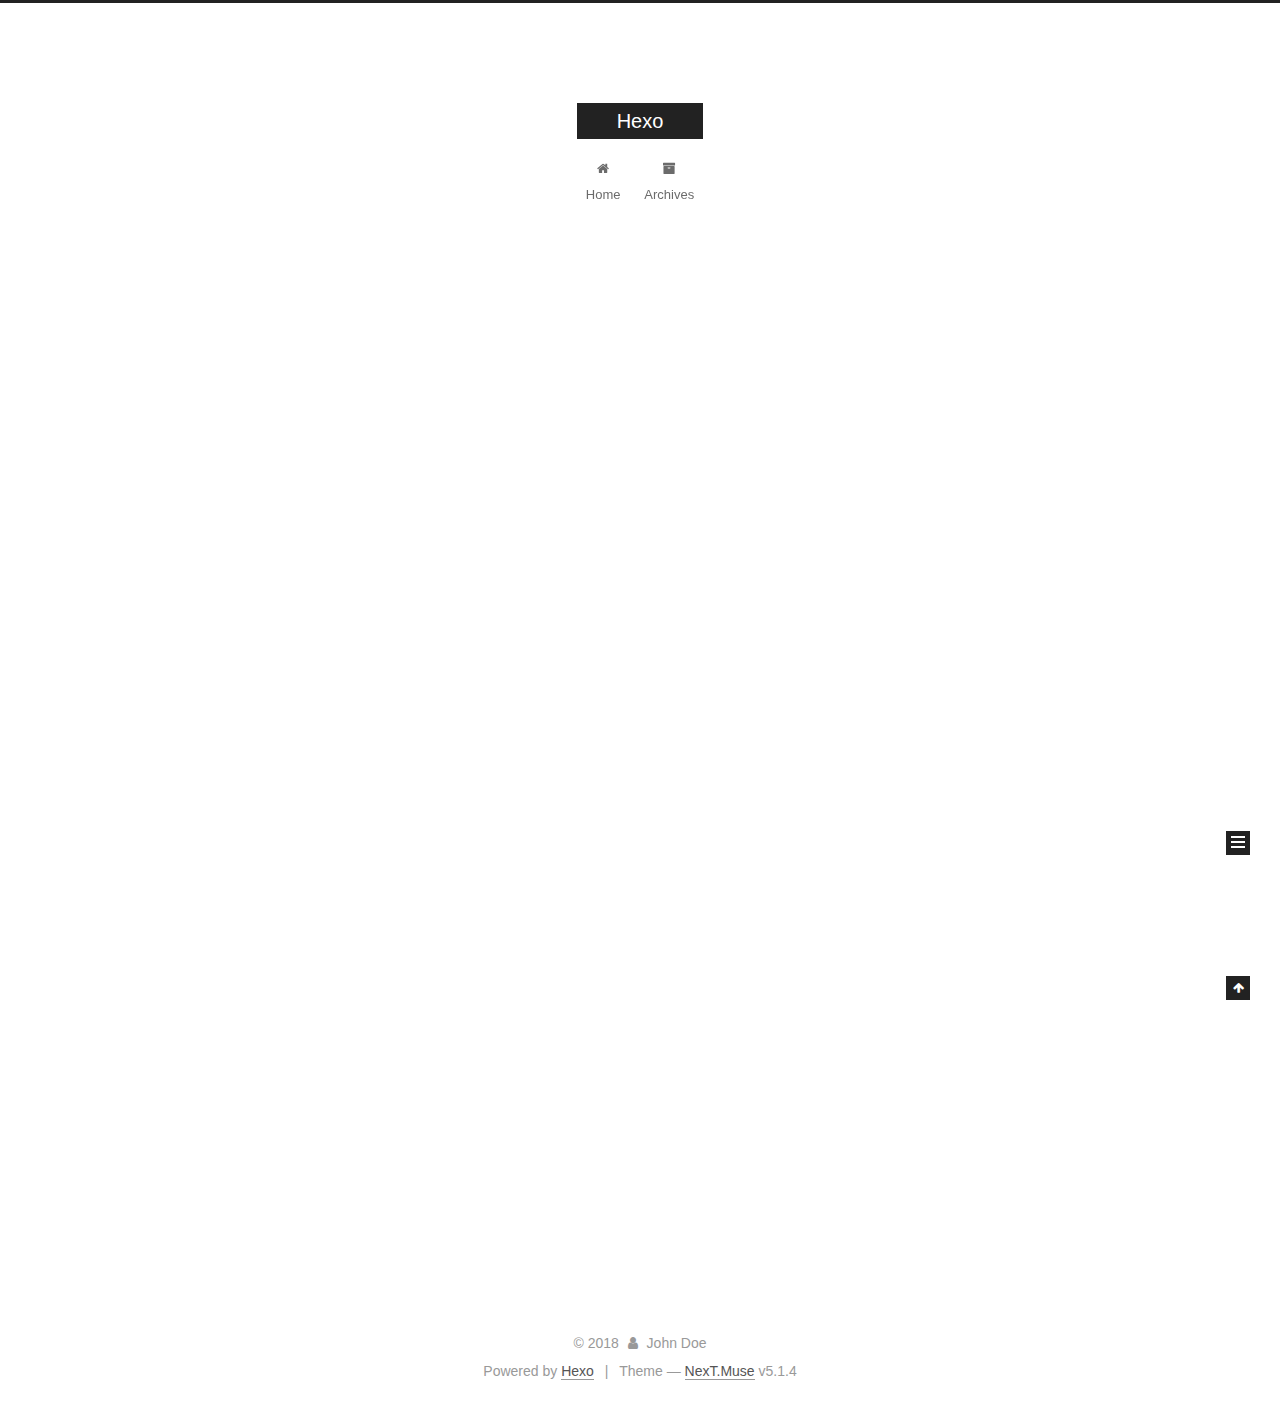
==== index.html @ 19bafc4c "Site updated: 2018-04-27 17:29:40" ====
<!DOCTYPE html>



  


<html class="theme-next muse use-motion" lang="">
<head>
  <meta charset="UTF-8"/>
<meta http-equiv="X-UA-Compatible" content="IE=edge" />
<meta name="viewport" content="width=device-width, initial-scale=1, maximum-scale=1"/>
<meta name="theme-color" content="#222">









<meta http-equiv="Cache-Control" content="no-transform" />
<meta http-equiv="Cache-Control" content="no-siteapp" />
















  
  
  <link href="/lib/fancybox/source/jquery.fancybox.css?v=2.1.5" rel="stylesheet" type="text/css" />







<link href="/lib/font-awesome/css/font-awesome.min.css?v=4.6.2" rel="stylesheet" type="text/css" />

<link href="/css/main.css?v=5.1.4" rel="stylesheet" type="text/css" />


  <link rel="apple-touch-icon" sizes="180x180" href="/images/apple-touch-icon-next.png?v=5.1.4">


  <link rel="icon" type="image/png" sizes="32x32" href="/images/favicon-32x32-next.png?v=5.1.4">


  <link rel="icon" type="image/png" sizes="16x16" href="/images/favicon-16x16-next.png?v=5.1.4">


  <link rel="mask-icon" href="/images/logo.svg?v=5.1.4" color="#222">





  <meta name="keywords" content="Hexo, NexT" />










<meta property="og:type" content="website">
<meta property="og:title" content="Hexo">
<meta property="og:url" content="http://yoursite.com/index.html">
<meta property="og:site_name" content="Hexo">
<meta property="og:locale" content="default">
<meta name="twitter:card" content="summary">
<meta name="twitter:title" content="Hexo">



<script type="text/javascript" id="hexo.configurations">
  var NexT = window.NexT || {};
  var CONFIG = {
    root: '/',
    scheme: 'Muse',
    version: '5.1.4',
    sidebar: {"position":"left","display":"post","offset":12,"b2t":false,"scrollpercent":false,"onmobile":false},
    fancybox: true,
    tabs: true,
    motion: {"enable":true,"async":false,"transition":{"post_block":"fadeIn","post_header":"slideDownIn","post_body":"slideDownIn","coll_header":"slideLeftIn","sidebar":"slideUpIn"}},
    duoshuo: {
      userId: '0',
      author: 'Author'
    },
    algolia: {
      applicationID: '',
      apiKey: '',
      indexName: '',
      hits: {"per_page":10},
      labels: {"input_placeholder":"Search for Posts","hits_empty":"We didn't find any results for the search: ${query}","hits_stats":"${hits} results found in ${time} ms"}
    }
  };
</script>



  <link rel="canonical" href="http://yoursite.com/"/>





  <title>Hexo</title>
  








</head>

<body itemscope itemtype="http://schema.org/WebPage" lang="default">

  
  
    
  

  <div class="container sidebar-position-left 
  page-home">
    <div class="headband"></div>

    <header id="header" class="header" itemscope itemtype="http://schema.org/WPHeader">
      <div class="header-inner"><div class="site-brand-wrapper">
  <div class="site-meta ">
    

    <div class="custom-logo-site-title">
      <a href="/"  class="brand" rel="start">
        <span class="logo-line-before"><i></i></span>
        <span class="site-title">Hexo</span>
        <span class="logo-line-after"><i></i></span>
      </a>
    </div>
      
        <p class="site-subtitle"></p>
      
  </div>

  <div class="site-nav-toggle">
    <button>
      <span class="btn-bar"></span>
      <span class="btn-bar"></span>
      <span class="btn-bar"></span>
    </button>
  </div>
</div>

<nav class="site-nav">
  

  
    <ul id="menu" class="menu">
      
        
        <li class="menu-item menu-item-home">
          <a href="/" rel="section">
            
              <i class="menu-item-icon fa fa-fw fa-home"></i> <br />
            
            Home
          </a>
        </li>
      
        
        <li class="menu-item menu-item-archives">
          <a href="/archives/" rel="section">
            
              <i class="menu-item-icon fa fa-fw fa-archive"></i> <br />
            
            Archives
          </a>
        </li>
      

      
    </ul>
  

  
</nav>



 </div>
    </header>

    <main id="main" class="main">
      <div class="main-inner">
        <div class="content-wrap">
          <div id="content" class="content">
            
  <section id="posts" class="posts-expand">
    
      

  

  
  
  

  <article class="post post-type-normal" itemscope itemtype="http://schema.org/Article">
  
  
  
  <div class="post-block">
    <link itemprop="mainEntityOfPage" href="http://yoursite.com/2018/04/27/hello-world/">

    <span hidden itemprop="author" itemscope itemtype="http://schema.org/Person">
      <meta itemprop="name" content="John Doe">
      <meta itemprop="description" content="">
      <meta itemprop="image" content="/images/avatar.gif">
    </span>

    <span hidden itemprop="publisher" itemscope itemtype="http://schema.org/Organization">
      <meta itemprop="name" content="Hexo">
    </span>

    
      <header class="post-header">

        
        
          <h1 class="post-title" itemprop="name headline">
                
                <a class="post-title-link" href="/2018/04/27/hello-world/" itemprop="url">Hello World</a></h1>
        

        <div class="post-meta">
          <span class="post-time">
            
              <span class="post-meta-item-icon">
                <i class="fa fa-calendar-o"></i>
              </span>
              
                <span class="post-meta-item-text">Posted on</span>
              
              <time title="Post created" itemprop="dateCreated datePublished" datetime="2018-04-27T14:57:28+08:00">
                2018-04-27
              </time>
            

            

            
          </span>

          

          
            
          

          
          

          

          

          

        </div>
      </header>
    

    
    
    
    <div class="post-body" itemprop="articleBody">

      
      

      
        
          
            <p>Welcome to <a href="https://hexo.io/" target="_blank" rel="noopener">Hexo</a>! This is your very first post. Check <a href="https://hexo.io/docs/" target="_blank" rel="noopener">documentation</a> for more info. If you get any problems when using Hexo, you can find the answer in <a href="https://hexo.io/docs/troubleshooting.html" target="_blank" rel="noopener">troubleshooting</a> or you can ask me on <a href="https://github.com/hexojs/hexo/issues" target="_blank" rel="noopener">GitHub</a>.</p>
<h2 id="Quick-Start"><a href="#Quick-Start" class="headerlink" title="Quick Start"></a>Quick Start</h2><h3 id="Create-a-new-post"><a href="#Create-a-new-post" class="headerlink" title="Create a new post"></a>Create a new post</h3><figure class="highlight bash"><table><tr><td class="gutter"><pre><span class="line">1</span><br></pre></td><td class="code"><pre><span class="line">$ hexo new <span class="string">"My New Post"</span></span><br></pre></td></tr></table></figure>
<p>More info: <a href="https://hexo.io/docs/writing.html" target="_blank" rel="noopener">Writing</a></p>
<h3 id="Run-server"><a href="#Run-server" class="headerlink" title="Run server"></a>Run server</h3><figure class="highlight bash"><table><tr><td class="gutter"><pre><span class="line">1</span><br></pre></td><td class="code"><pre><span class="line">$ hexo server</span><br></pre></td></tr></table></figure>
<p>More info: <a href="https://hexo.io/docs/server.html" target="_blank" rel="noopener">Server</a></p>
<h3 id="Generate-static-files"><a href="#Generate-static-files" class="headerlink" title="Generate static files"></a>Generate static files</h3><figure class="highlight bash"><table><tr><td class="gutter"><pre><span class="line">1</span><br></pre></td><td class="code"><pre><span class="line">$ hexo generate</span><br></pre></td></tr></table></figure>
<p>More info: <a href="https://hexo.io/docs/generating.html" target="_blank" rel="noopener">Generating</a></p>
<h3 id="Deploy-to-remote-sites"><a href="#Deploy-to-remote-sites" class="headerlink" title="Deploy to remote sites"></a>Deploy to remote sites</h3><figure class="highlight bash"><table><tr><td class="gutter"><pre><span class="line">1</span><br></pre></td><td class="code"><pre><span class="line">$ hexo deploy</span><br></pre></td></tr></table></figure>
<p>More info: <a href="https://hexo.io/docs/deployment.html" target="_blank" rel="noopener">Deployment</a></p>

          
        
      
    </div>
    
    
    

    

    

    

    <footer class="post-footer">
      

      

      

      
      
        <div class="post-eof"></div>
      
    </footer>
  </div>
  
  
  
  </article>


    
  </section>

  


          </div>
          


          

        </div>
        
          
  
  <div class="sidebar-toggle">
    <div class="sidebar-toggle-line-wrap">
      <span class="sidebar-toggle-line sidebar-toggle-line-first"></span>
      <span class="sidebar-toggle-line sidebar-toggle-line-middle"></span>
      <span class="sidebar-toggle-line sidebar-toggle-line-last"></span>
    </div>
  </div>

  <aside id="sidebar" class="sidebar">
    
    <div class="sidebar-inner">

      

      

      <section class="site-overview-wrap sidebar-panel sidebar-panel-active">
        <div class="site-overview">
          <div class="site-author motion-element" itemprop="author" itemscope itemtype="http://schema.org/Person">
            
              <p class="site-author-name" itemprop="name">John Doe</p>
              <p class="site-description motion-element" itemprop="description"></p>
          </div>

          <nav class="site-state motion-element">

            
              <div class="site-state-item site-state-posts">
              
                <a href="/archives/">
              
                  <span class="site-state-item-count">1</span>
                  <span class="site-state-item-name">posts</span>
                </a>
              </div>
            

            

            

          </nav>

          

          

          
          

          
          

          

        </div>
      </section>

      

      

    </div>
  </aside>


        
      </div>
    </main>

    <footer id="footer" class="footer">
      <div class="footer-inner">
        <div class="copyright">&copy; <span itemprop="copyrightYear">2018</span>
  <span class="with-love">
    <i class="fa fa-user"></i>
  </span>
  <span class="author" itemprop="copyrightHolder">John Doe</span>

  
</div>


  <div class="powered-by">Powered by <a class="theme-link" target="_blank" href="https://hexo.io">Hexo</a></div>



  <span class="post-meta-divider">|</span>



  <div class="theme-info">Theme &mdash; <a class="theme-link" target="_blank" href="https://github.com/iissnan/hexo-theme-next">NexT.Muse</a> v5.1.4</div>




        







        
      </div>
    </footer>

    
      <div class="back-to-top">
        <i class="fa fa-arrow-up"></i>
        
      </div>
    

    

  </div>

  

<script type="text/javascript">
  if (Object.prototype.toString.call(window.Promise) !== '[object Function]') {
    window.Promise = null;
  }
</script>









  












  
  
    <script type="text/javascript" src="/lib/jquery/index.js?v=2.1.3"></script>
  

  
  
    <script type="text/javascript" src="/lib/fastclick/lib/fastclick.min.js?v=1.0.6"></script>
  

  
  
    <script type="text/javascript" src="/lib/jquery_lazyload/jquery.lazyload.js?v=1.9.7"></script>
  

  
  
    <script type="text/javascript" src="/lib/velocity/velocity.min.js?v=1.2.1"></script>
  

  
  
    <script type="text/javascript" src="/lib/velocity/velocity.ui.min.js?v=1.2.1"></script>
  

  
  
    <script type="text/javascript" src="/lib/fancybox/source/jquery.fancybox.pack.js?v=2.1.5"></script>
  


  


  <script type="text/javascript" src="/js/src/utils.js?v=5.1.4"></script>

  <script type="text/javascript" src="/js/src/motion.js?v=5.1.4"></script>



  
  

  

  


  <script type="text/javascript" src="/js/src/bootstrap.js?v=5.1.4"></script>



  


  




	





  





  












  





  

  

  

  
  

  

  

  

</body>
</html>
---- css/main.css ----
/* normalize.css v3.0.2 | MIT License | git.io/normalize */
html {
  font-family: sans-serif; /* 1 */
  -ms-text-size-adjust: 100%; /* 2 */
  -webkit-text-size-adjust: 100%; /* 2 */
}
body {
  margin: 0;
}
article,
aside,
details,
figcaption,
figure,
footer,
header,
hgroup,
main,
menu,
nav,
section,
summary {
  display: block;
}
audio,
canvas,
progress,
video {
  display: inline-block; /* 1 */
  vertical-align: baseline; /* 2 */
}
audio:not([controls]) {
  display: none;
  height: 0;
}
[hidden],
template {
  display: none;
}
a {
  background-color: transparent;
}
a:active,
a:hover {
  outline: 0;
}
abbr[title] {
  border-bottom: 1px dotted;
}
b,
strong {
  font-weight: bold;
}
dfn {
  font-style: italic;
}
h1 {
  font-size: 2em;
  margin: 0.67em 0;
}
mark {
  background: #ff0;
  color: #000;
}
small {
  font-size: 80%;
}
sub,
sup {
  font-size: 75%;
  line-height: 0;
  position: relative;
  vertical-align: baseline;
}
sup {
  top: -0.5em;
}
sub {
  bottom: -0.25em;
}
img {
  border: 0;
}
svg:not(:root) {
  overflow: hidden;
}
figure {
  margin: 1em 40px;
}
hr {
  -moz-box-sizing: content-box;
  box-sizing: content-box;
  height: 0;
}
pre {
  overflow: auto;
}
code,
kbd,
pre,
samp {
  font-family: monospace, monospace;
  font-size: 1em;
}
button,
input,
optgroup,
select,
textarea {
  color: inherit; /* 1 */
  font: inherit; /* 2 */
  margin: 0; /* 3 */
}
button {
  overflow: visible;
}
button,
select {
  text-transform: none;
}
button,
html input[type="button"],
input[type="reset"],
input[type="submit"] {
  -webkit-appearance: button; /* 2 */
  cursor: pointer; /* 3 */
}
button[disabled],
html input[disabled] {
  cursor: default;
}
button::-moz-focus-inner,
input::-moz-focus-inner {
  border: 0;
  padding: 0;
}
input {
  line-height: normal;
}
input[type="checkbox"],
input[type="radio"] {
  box-sizing: border-box; /* 1 */
  padding: 0; /* 2 */
}
input[type="number"]::-webkit-inner-spin-button,
input[type="number"]::-webkit-outer-spin-button {
  height: auto;
}
input[type="search"] {
  -webkit-appearance: textfield; /* 1 */
  -moz-box-sizing: content-box;
  -webkit-box-sizing: content-box; /* 2 */
  box-sizing: content-box;
}
input[type="search"]::-webkit-search-cancel-button,
input[type="search"]::-webkit-search-decoration {
  -webkit-appearance: none;
}
fieldset {
  border: 1px solid #c0c0c0;
  margin: 0 2px;
  padding: 0.35em 0.625em 0.75em;
}
legend {
  border: 0; /* 1 */
  padding: 0; /* 2 */
}
textarea {
  overflow: auto;
}
optgroup {
  font-weight: bold;
}
table {
  border-collapse: collapse;
  border-spacing: 0;
}
td,
th {
  padding: 0;
}
::selection {
  background: #262a30;
  color: #fff;
}
body {
  position: relative;
  font-family: 'Lato', "PingFang SC", "Microsoft YaHei", sans-serif;
  font-size: 14px;
  line-height: 2;
  color: #555;
  background: #fff;
}
@media (max-width: 767px) {
  body {
    padding-right: 0 !important;
  }
}
@media (min-width: 768px) and (max-width: 991px) {
  body {
    padding-right: 0 !important;
  }
}
@media (min-width: 1600px) {
  body {
    font-size: 16px;
  }
}
h1,
h2,
h3,
h4,
h5,
h6 {
  margin: 0;
  padding: 0;
  font-weight: bold;
  line-height: 1.5;
  font-family: 'Lato', "PingFang SC", "Microsoft YaHei", sans-serif;
}
h2,
h3,
h4,
h5,
h6 {
  margin: 20px 0 15px;
}
h1 {
  font-size: 22px;
}
@media (max-width: 767px) {
  h1 {
    font-size: 18px;
  }
}
h2 {
  font-size: 20px;
}
@media (max-width: 767px) {
  h2 {
    font-size: 16px;
  }
}
h3 {
  font-size: 18px;
}
@media (max-width: 767px) {
  h3 {
    font-size: 14px;
  }
}
h4 {
  font-size: 16px;
}
@media (max-width: 767px) {
  h4 {
    font-size: 12px;
  }
}
h5 {
  font-size: 14px;
}
@media (max-width: 767px) {
  h5 {
    font-size: 10px;
  }
}
h6 {
  font-size: 12px;
}
@media (max-width: 767px) {
  h6 {
    font-size: 8px;
  }
}
p {
  margin: 0 0 20px 0;
}
a {
  color: #555;
  text-decoration: none;
  outline: none;
  border-bottom: 1px solid #999;
  word-wrap: break-word;
}
a:hover {
  color: #222;
  border-bottom-color: #222;
}
blockquote {
  margin: 0;
  padding: 0;
}
img {
  display: block;
  margin: auto;
  max-width: 100%;
  height: auto;
}
hr {
  margin: 40px 0;
  height: 3px;
  border: none;
  background-color: #ddd;
  background-image: repeating-linear-gradient(-45deg, #fff, #fff 4px, transparent 4px, transparent 8px);
}
blockquote {
  padding: 0 15px;
  color: #666;
  border-left: 4px solid #ddd;
}
blockquote cite::before {
  content: "-";
  padding: 0 5px;
}
dt {
  font-weight: 700;
}
dd {
  margin: 0;
  padding: 0;
}
kbd {
  border: 1px solid #ccc;
  border-radius: 0.2em;
  box-shadow: 0.1em 0.1em 0.2em rgba(0,0,0,0.1);
  background-color: #f9f9f9;
  font-family: inherit;
  background-image: -webkit-linear-gradient(top, #eee, #fff, #eee);
  padding: 0.1em 0.3em;
  white-space: nowrap;
}
.text-left {
  text-align: left;
}
.text-center {
  text-align: center;
}
.text-right {
  text-align: right;
}
.text-justify {
  text-align: justify;
}
.text-nowrap {
  white-space: nowrap;
}
.text-lowercase {
  text-transform: lowercase;
}
.text-uppercase {
  text-transform: uppercase;
}
.text-capitalize {
  text-transform: capitalize;
}
.center-block {
  display: block;
  margin-left: auto;
  margin-right: auto;
}
.clearfix:before,
.clearfix:after {
  content: " ";
  display: table;
}
.clearfix:after {
  clear: both;
}
.pullquote {
  width: 45%;
}
.pullquote.left {
  float: left;
  margin-left: 5px;
  margin-right: 10px;
}
.pullquote.right {
  float: right;
  margin-left: 10px;
  margin-right: 5px;
}
.affix.affix.affix {
  position: fixed;
}
.translation {
  margin-top: -20px;
  font-size: 14px;
  color: #999;
}
.scrollbar-measure {
  width: 100px;
  height: 100px;
  overflow: scroll;
  position: absolute;
  top: -9999px;
}
.use-motion .motion-element {
  opacity: 0;
}
table {
  margin: 20px 0;
  width: 100%;
  border-collapse: collapse;
  border-spacing: 0;
  border: 1px solid #ddd;
  font-size: 14px;
  table-layout: fixed;
  word-wrap: break-all;
}
table>tbody>tr:nth-of-type(odd) {
  background-color: #f9f9f9;
}
table>tbody>tr:hover {
  background-color: #f5f5f5;
}
caption,
th,
td {
  padding: 8px;
  text-align: left;
  vertical-align: middle;
  font-weight: normal;
}
th,
td {
  border-bottom: 3px solid #ddd;
  border-right: 1px solid #eee;
}
th {
  padding-bottom: 10px;
  font-weight: 700;
}
td {
  border-bottom-width: 1px;
}
html,
body {
  height: 100%;
}
.container {
  position: relative;
  min-height: 100%;
}
.header-inner {
  margin: 0 auto;
  padding: 100px 0 70px;
  width: 700px;
}
@media (min-width: 1600px) {
  .container .header-inner {
    width: 900px;
  }
}
.main {
  padding-bottom: 150px;
}
.main-inner {
  margin: 0 auto;
  width: 700px;
}
@media (min-width: 1600px) {
  .container .main-inner {
    width: 900px;
  }
}
.footer {
  position: absolute;
  left: 0;
  bottom: 0;
  width: 100%;
  min-height: 50px;
}
.footer-inner {
  box-sizing: border-box;
  margin: 20px auto;
  width: 700px;
}
@media (min-width: 1600px) {
  .container .footer-inner {
    width: 900px;
  }
}
pre,
.highlight {
  overflow: auto;
  margin: 20px 0;
  padding: 0;
  font-size: 13px;
  color: #4d4d4c;
  background: #f7f7f7;
  line-height: 1.6;
}
pre,
code {
  font-family: consolas, Menlo, "PingFang SC", "Microsoft YaHei", monospace;
}
code {
  padding: 2px 4px;
  word-wrap: break-word;
  color: #555;
  background: #eee;
  border-radius: 3px;
  font-size: 13px;
}
pre {
  padding: 10px;
}
pre code {
  padding: 0;
  color: #4d4d4c;
  background: none;
  text-shadow: none;
}
.highlight {
  border-radius: 1px;
}
.highlight pre {
  border: none;
  margin: 0;
  padding: 10px 0;
}
.highlight table {
  margin: 0;
  width: auto;
  border: none;
}
.highlight td {
  border: none;
  padding: 0;
}
.highlight figcaption {
  font-size: 1em;
  color: #4d4d4c;
  line-height: 1em;
  margin-bottom: 1em;
}
.highlight figcaption:before,
.highlight figcaption:after {
  content: " ";
  display: table;
}
.highlight figcaption:after {
  clear: both;
}
.highlight figcaption a {
  float: right;
  color: #4d4d4c;
}
.highlight figcaption a:hover {
  border-bottom-color: #4d4d4c;
}
.highlight .gutter pre {
  padding-left: 10px;
  padding-right: 10px;
  color: #869194;
  text-align: right;
  background-color: #eff2f3;
}
.highlight .code pre {
  width: 100%;
  padding-left: 10px;
  padding-right: 10px;
  background-color: #f7f7f7;
}
.highlight .line {
  height: 20px;
}
.gutter {
  -webkit-user-select: none;
  -moz-user-select: none;
  -ms-user-select: none;
  user-select: none;
}
.gist table {
  width: auto;
}
.gist table td {
  border: none;
}
pre .deletion {
  background: #fdd;
}
pre .addition {
  background: #dfd;
}
pre .meta {
  color: #8959a8;
}
pre .comment {
  color: #8e908c;
}
pre .variable,
pre .attribute,
pre .tag,
pre .regexp,
pre .ruby .constant,
pre .xml .tag .title,
pre .xml .pi,
pre .xml .doctype,
pre .html .doctype,
pre .css .id,
pre .css .class,
pre .css .pseudo {
  color: #c82829;
}
pre .number,
pre .preprocessor,
pre .built_in,
pre .literal,
pre .params,
pre .constant,
pre .command {
  color: #f5871f;
}
pre .ruby .class .title,
pre .css .rules .attribute,
pre .string,
pre .value,
pre .inheritance,
pre .header,
pre .ruby .symbol,
pre .xml .cdata,
pre .special,
pre .number,
pre .formula {
  color: #718c00;
}
pre .title,
pre .css .hexcolor {
  color: #3e999f;
}
pre .function,
pre .python .decorator,
pre .python .title,
pre .ruby .function .title,
pre .ruby .title .keyword,
pre .perl .sub,
pre .javascript .title,
pre .coffeescript .title {
  color: #4271ae;
}
pre .keyword,
pre .javascript .function {
  color: #8959a8;
}
.full-image.full-image.full-image.full-image {
  border: none;
  max-width: 100%;
  width: auto;
  margin: 20px auto 25px;
}
@media (min-width: 992px) {
  .full-image.full-image.full-image.full-image {
    max-width: none;
    width: 110%;
    margin: 25px -5%;
  }
}
.blockquote-center,
.page-home .post-type-quote blockquote,
.page-post-detail .post-type-quote blockquote {
  position: relative;
  margin: 40px 0;
  padding: 0;
  border-left: none;
  text-align: center;
}
.blockquote-center::before,
.page-home .post-type-quote blockquote::before,
.page-post-detail .post-type-quote blockquote::before,
.blockquote-center::after,
.page-home .post-type-quote blockquote::after,
.page-post-detail .post-type-quote blockquote::after {
  position: absolute;
  content: ' ';
  display: block;
  width: 100%;
  height: 24px;
  opacity: 0.2;
  background-repeat: no-repeat;
  background-position: 0 -6px;
  background-size: 22px 22px;
}
.blockquote-center::before,
.page-home .post-type-quote blockquote::before,
.page-post-detail .post-type-quote blockquote::before {
  top: -20px;
  background-image: url("../images/quote-l.svg");
  border-top: 1px solid #ccc;
}
.blockquote-center::after,
.page-home .post-type-quote blockquote::after,
.page-post-detail .post-type-quote blockquote::after {
  bottom: -20px;
  background-image: url("../images/quote-r.svg");
  border-bottom: 1px solid #ccc;
  background-position: 100% 8px;
}
.blockquote-center p,
.page-home .post-type-quote blockquote p,
.page-post-detail .post-type-quote blockquote p,
.blockquote-center div,
.page-home .post-type-quote blockquote div,
.page-post-detail .post-type-quote blockquote div {
  text-align: center;
}
.post .post-body .group-picture img {
  box-sizing: border-box;
  padding: 0 3px;
  border: none;
}
.post .group-picture-row {
  overflow: hidden;
  margin-top: 6px;
}
.post .group-picture-row:first-child {
  margin-top: 0;
}
.post .group-picture-column {
  float: left;
}
.page-post-detail .post-body .group-picture-column {
  float: none;
  margin-top: 10px;
  width: auto !important;
}
.page-post-detail .post-body .group-picture-column img {
  margin: 0 auto;
}
.page-archive .group-picture-container {
  overflow: hidden;
}
.page-archive .group-picture-row {
  float: left;
}
.page-archive .group-picture-row:first-child {
  margin-top: 6px;
}
.page-archive .group-picture-column {
  max-width: 150px;
  max-height: 150px;
}
.post-body .note {
  position: relative;
  padding: 15px;
  margin-bottom: 20px;
  border: 1px solid #eee;
  border-left-width: 5px;
  border-radius: 3px;
}
.post-body .note h2,
.post-body .note h3,
.post-body .note h4,
.post-body .note h5,
.post-body .note h6 {
  margin-top: 0;
  margin-bottom: 0;
  border-bottom: initial;
  padding-top: 0 !important;
}
.post-body .note p:first-child,
.post-body .note ul:first-child,
.post-body .note ol:first-child,
.post-body .note table:first-child,
.post-body .note pre:first-child,
.post-body .note blockquote:first-child {
  margin-top: 0;
}
.post-body .note p:last-child,
.post-body .note ul:last-child,
.post-body .note ol:last-child,
.post-body .note table:last-child,
.post-body .note pre:last-child,
.post-body .note blockquote:last-child {
  margin-bottom: 0;
}
.post-body .note.default {
  border-left-color: #777;
}
.post-body .note.default h2,
.post-body .note.default h3,
.post-body .note.default h4,
.post-body .note.default h5,
.post-body .note.default h6 {
  color: #777;
}
.post-body .note.primary {
  border-left-color: #6f42c1;
}
.post-body .note.primary h2,
.post-body .note.primary h3,
.post-body .note.primary h4,
.post-body .note.primary h5,
.post-body .note.primary h6 {
  color: #6f42c1;
}
.post-body .note.info {
  border-left-color: #428bca;
}
.post-body .note.info h2,
.post-body .note.info h3,
.post-body .note.info h4,
.post-body .note.info h5,
.post-body .note.info h6 {
  color: #428bca;
}
.post-body .note.success {
  border-left-color: #5cb85c;
}
.post-body .note.success h2,
.post-body .note.success h3,
.post-body .note.success h4,
.post-body .note.success h5,
.post-body .note.success h6 {
  color: #5cb85c;
}
.post-body .note.warning {
  border-left-color: #f0ad4e;
}
.post-body .note.warning h2,
.post-body .note.warning h3,
.post-body .note.warning h4,
.post-body .note.warning h5,
.post-body .note.warning h6 {
  color: #f0ad4e;
}
.post-body .note.danger {
  border-left-color: #d9534f;
}
.post-body .note.danger h2,
.post-body .note.danger h3,
.post-body .note.danger h4,
.post-body .note.danger h5,
.post-body .note.danger h6 {
  color: #d9534f;
}
.post-body .label {
  display: inline;
  padding: 0 2px;
  white-space: nowrap;
}
.post-body .label.default {
  background-color: #f0f0f0;
}
.post-body .label.primary {
  background-color: #efe6f7;
}
.post-body .label.info {
  background-color: #e5f2f8;
}
.post-body .label.success {
  background-color: #e7f4e9;
}
.post-body .label.warning {
  background-color: #fcf6e1;
}
.post-body .label.danger {
  background-color: #fae8eb;
}
.post-body .tabs {
  position: relative;
  display: block;
  margin-bottom: 20px;
  padding-top: 10px;
}
.post-body .tabs ul.nav-tabs {
  margin: 0;
  padding: 0;
  display: flex;
  margin-bottom: -1px;
}
@media (max-width: 413px) {
  .post-body .tabs ul.nav-tabs {
    display: block;
    margin-bottom: 5px;
  }
}
.post-body .tabs ul.nav-tabs li.tab {
  list-style-type: none !important;
  margin: 0 0.25em 0 0;
  border-top: 3px solid transparent;
  border-left: 1px solid transparent;
  border-right: 1px solid transparent;
}
@media (max-width: 413px) {
  .post-body .tabs ul.nav-tabs li.tab {
    margin: initial;
    border-top: 1px solid transparent;
    border-left: 3px solid transparent;
    border-right: 1px solid transparent;
    border-bottom: 1px solid transparent;
  }
}
.post-body .tabs ul.nav-tabs li.tab a {
  outline: 0;
  border-bottom: initial;
  display: block;
  line-height: 1.8em;
  padding: 0.25em 0.75em;
  transition-duration: 0.2s;
  transition-timing-function: ease-out;
  transition-delay: 0s;
}
.post-body .tabs ul.nav-tabs li.tab a i {
  width: 1.285714285714286em;
}
.post-body .tabs ul.nav-tabs li.tab.active {
  border-top: 3px solid #fc6423;
  border-left: 1px solid #ddd;
  border-right: 1px solid #ddd;
  background-color: #fff;
}
@media (max-width: 413px) {
  .post-body .tabs ul.nav-tabs li.tab.active {
    border-top: 1px solid #ddd;
    border-left: 3px solid #fc6423;
    border-right: 1px solid #ddd;
    border-bottom: 1px solid #ddd;
  }
}
.post-body .tabs ul.nav-tabs li.tab.active a {
  cursor: default;
  color: #555;
}
.post-body .tabs .tab-content {
  background-color: #fff;
}
.post-body .tabs .tab-content .tab-pane {
  border: 1px solid #ddd;
  padding: 20px 20px 0 20px;
}
.post-body .tabs .tab-content .tab-pane:not(.active) {
  display: none !important;
}
.post-body .tabs .tab-content .tab-pane.active {
  display: block !important;
}
.btn {
  display: inline-block;
  padding: 0 20px;
  font-size: 14px;
  color: #fff;
  background: #222;
  border: 2px solid #222;
  text-decoration: none;
  border-radius: 0;
  transition-property: background-color;
  transition-duration: 0.2s;
  transition-timing-function: ease-in-out;
  transition-delay: 0s;
  line-height: 2;
}
.btn:hover {
  border-color: #222;
  color: #222;
  background: #fff;
}
.btn +.btn {
  margin: 0 0 8px 8px;
}
.btn .fa-fw {
  width: 1.285714285714286em;
  text-align: left;
}
.btn-bar {
  display: block;
  width: 22px;
  height: 2px;
  background: #555;
  border-radius: 1px;
}
.btn-bar+.btn-bar {
  margin-top: 4px;
}
.pagination {
  margin: 120px 0 40px;
  text-align: center;
  border-top: 1px solid #eee;
}
.page-number-basic,
.pagination .prev,
.pagination .next,
.pagination .page-number,
.pagination .space {
  display: inline-block;
  position: relative;
  top: -1px;
  margin: 0 10px;
  padding: 0 11px;
}
@media (max-width: 767px) {
  .page-number-basic,
  .pagination .prev,
  .pagination .next,
  .pagination .page-number,
  .pagination .space {
    margin: 0 5px;
  }
}
.pagination .prev,
.pagination .next,
.pagination .page-number {
  border-bottom: 0;
  border-top: 1px solid #eee;
  transition-property: border-color;
  transition-duration: 0.2s;
  transition-timing-function: ease-in-out;
  transition-delay: 0s;
}
.pagination .prev:hover,
.pagination .next:hover,
.pagination .page-number:hover {
  border-top-color: #222;
}
.pagination .space {
  padding: 0;
  margin: 0;
}
.pagination .prev {
  margin-left: 0;
}
.pagination .next {
  margin-right: 0;
}
.pagination .page-number.current {
  color: #fff;
  background: #ccc;
  border-top-color: #ccc;
}
@media (max-width: 767px) {
  .pagination {
    border-top: none;
  }
  .pagination .prev,
  .pagination .next,
  .pagination .page-number {
    margin-bottom: 10px;
    border-top: 0;
    border-bottom: 1px solid #eee;
    padding: 0 10px;
  }
  .pagination .prev:hover,
  .pagination .next:hover,
  .pagination .page-number:hover {
    border-bottom-color: #222;
  }
}
.comments {
  margin: 60px 20px 0;
}
.tag-cloud {
  text-align: center;
}
.tag-cloud a {
  display: inline-block;
  margin: 10px;
}
.back-to-top {
  box-sizing: border-box;
  position: fixed;
  bottom: -100px;
  right: 30px;
  z-index: 1050;
  padding: 0 6px;
  width: 24px;
  background: #222;
  font-size: 12px;
  opacity: 1;
  color: #fff;
  cursor: pointer;
  text-align: center;
  -webkit-transform: translateZ(0);
  transition-property: bottom;
  transition-duration: 0.2s;
  transition-timing-function: ease-in-out;
  transition-delay: 0s;
}
@media (min-width: 768px) and (max-width: 991px) {
  .back-to-top {
    display: none !important;
  }
}
@media (max-width: 767px) {
  .back-to-top {
    display: none !important;
  }
}
.back-to-top.back-to-top-on {
  bottom: 19px;
}
.header {
  background: transparent;
}
.header-inner {
  position: relative;
}
.headband {
  height: 3px;
  background: #222;
}
.site-meta {
  margin: 0;
  text-align: center;
}
@media (max-width: 767px) {
  .site-meta {
    text-align: center;
  }
}
.brand {
  position: relative;
  display: inline-block;
  padding: 0 40px;
  color: #fff;
  background: #222;
  border-bottom: none;
}
.brand:hover {
  color: #fff;
}
.logo {
  display: inline-block;
  margin-right: 5px;
  line-height: 36px;
  vertical-align: top;
}
.site-title {
  display: inline-block;
  vertical-align: top;
  line-height: 36px;
  font-size: 20px;
  font-weight: normal;
  font-family: 'Lato', "PingFang SC", "Microsoft YaHei", sans-serif;
}
.site-subtitle {
  margin-top: 10px;
  font-size: 13px;
  color: #999;
}
.use-motion .brand {
  opacity: 0;
}
.use-motion .logo,
.use-motion .site-title,
.use-motion .site-subtitle {
  opacity: 0;
  position: relative;
  top: -10px;
}
.site-nav-toggle {
  display: none;
  position: absolute;
  top: 10px;
  left: 10px;
}
@media (max-width: 767px) {
  .site-nav-toggle {
    display: block;
  }
}
.site-nav-toggle button {
  margin-top: 2px;
  padding: 9px 10px;
  background: transparent;
  border: none;
}
@media (max-width: 767px) {
  .site-nav {
    display: none;
    margin: 0 -10px;
    padding: 0 10px;
    clear: both;
    border-top: 1px solid #ddd;
  }
}
@media (min-width: 768px) and (max-width: 991px) {
  .site-nav {
    display: block !important;
  }
}
@media (min-width: 992px) {
  .site-nav {
    display: block !important;
  }
}
.menu {
  margin-top: 20px;
  padding-left: 0;
  text-align: center;
}
.menu .menu-item {
  display: inline-block;
  margin: 0 10px;
  list-style: none;
}
@media screen and (max-width: 767px) {
  .menu .menu-item {
    margin-top: 10px;
  }
}
.menu .menu-item a {
  display: block;
  font-size: 13px;
  line-height: inherit;
  border-bottom: 1px solid transparent;
  transition-property: border-color;
  transition-duration: 0.2s;
  transition-timing-function: ease-in-out;
  transition-delay: 0s;
}
.menu .menu-item a:hover {
  border-bottom-color: #222;
}
.menu .menu-item .fa {
  margin-right: 5px;
}
.use-motion .menu-item {
  opacity: 0;
}
.post-body {
  font-family: 'Lato', "PingFang SC", "Microsoft YaHei", sans-serif;
}
@media (max-width: 767px) {
  .post-body {
    word-break: break-word;
  }
}
.post-body .fancybox img {
  display: block !important;
  margin: 0 auto;
  cursor: pointer;
  cursor: zoom-in;
  cursor: -webkit-zoom-in;
}
.post-body .image-caption,
.post-body .figure .caption {
  margin: -20px auto 15px;
  text-align: center;
  font-size: 14px;
  color: #999;
  font-weight: bold;
  line-height: 1;
}
.post-sticky-flag {
  display: inline-block;
  font-size: 16px;
  -ms-transform: rotate(30deg);
  -webkit-transform: rotate(30deg);
  -moz-transform: rotate(30deg);
  -ms-transform: rotate(30deg);
  -o-transform: rotate(30deg);
  transform: rotate(30deg);
}
.use-motion .post-block,
.use-motion .pagination,
.use-motion .comments {
  opacity: 0;
}
.use-motion .post-header {
  opacity: 0;
}
.use-motion .post-body {
  opacity: 0;
}
.use-motion .collection-title {
  opacity: 0;
}
.posts-expand {
  padding-top: 40px;
}
@media (max-width: 767px) {
  .posts-expand {
    margin: 0 20px;
  }
  .post-body pre .gutter pre {
    padding-right: 10px;
  }
  .post-body .highlight {
    margin-left: 0px;
    margin-right: 0px;
    padding: 0;
  }
  .post-body .highlight .gutter pre {
    padding-right: 10px;
  }
}
@media (min-width: 992px) {
  .posts-expand .post-body {
    text-align: justify;
  }
}
.posts-expand .post-body h2,
.posts-expand .post-body h3,
.posts-expand .post-body h4,
.posts-expand .post-body h5,
.posts-expand .post-body h6 {
  padding-top: 10px;
}
.posts-expand .post-body h2 .header-anchor,
.posts-expand .post-body h3 .header-anchor,
.posts-expand .post-body h4 .header-anchor,
.posts-expand .post-body h5 .header-anchor,
.posts-expand .post-body h6 .header-anchor {
  float: right;
  margin-left: 10px;
  color: #ccc;
  border-bottom-style: none;
  visibility: hidden;
}
.posts-expand .post-body h2 .header-anchor:hover,
.posts-expand .post-body h3 .header-anchor:hover,
.posts-expand .post-body h4 .header-anchor:hover,
.posts-expand .post-body h5 .header-anchor:hover,
.posts-expand .post-body h6 .header-anchor:hover {
  color: inherit;
}
.posts-expand .post-body h2:hover .header-anchor,
.posts-expand .post-body h3:hover .header-anchor,
.posts-expand .post-body h4:hover .header-anchor,
.posts-expand .post-body h5:hover .header-anchor,
.posts-expand .post-body h6:hover .header-anchor {
  visibility: visible;
}
.posts-expand .post-body ul li {
  list-style: circle;
}
.posts-expand .post-body img {
  box-sizing: border-box;
  margin: auto;
  padding: 3px;
  border: 1px solid #ddd;
}
.posts-expand .post-body .fancybox img {
  margin: 0 auto 25px;
}
@media (max-width: 767px) {
  .posts-collapse {
    margin: 0 20px;
  }
  .posts-collapse .post-title,
  .posts-collapse .post-meta {
    display: block;
    width: auto;
    text-align: left;
  }
}
.posts-collapse {
  position: relative;
  z-index: 1010;
  margin-left: 55px;
}
.posts-collapse::after {
  content: " ";
  position: absolute;
  top: 20px;
  left: 0;
  margin-left: -2px;
  width: 4px;
  height: 100%;
  background: #f5f5f5;
  z-index: -1;
}
@media (max-width: 767px) {
  .posts-collapse {
    margin: 0 20px;
  }
}
.posts-collapse .collection-title {
  position: relative;
  margin: 60px 0;
}
.posts-collapse .collection-title h1,
.posts-collapse .collection-title h2 {
  margin-left: 20px;
}
.posts-collapse .collection-title small {
  color: #bbb;
  margin-left: 5px;
}
.posts-collapse .collection-title::before {
  content: " ";
  position: absolute;
  left: 0;
  top: 50%;
  margin-left: -4px;
  margin-top: -4px;
  width: 8px;
  height: 8px;
  background: #bbb;
  border-radius: 50%;
}
.posts-collapse .post {
  margin: 30px 0;
}
.posts-collapse .post-header {
  position: relative;
  transition-duration: 0.2s;
  transition-timing-function: ease-in-out;
  transition-delay: 0s;
  transition-property: border;
  border-bottom: 1px dashed #ccc;
}
.posts-collapse .post-header::before {
  content: " ";
  position: absolute;
  left: 0;
  top: 12px;
  width: 6px;
  height: 6px;
  margin-left: -4px;
  background: #bbb;
  border-radius: 50%;
  border: 1px solid #fff;
  transition-duration: 0.2s;
  transition-timing-function: ease-in-out;
  transition-delay: 0s;
  transition-property: background;
}
.posts-collapse .post-header:hover {
  border-bottom-color: #666;
}
.posts-collapse .post-header:hover::before {
  background: #222;
}
.posts-collapse .post-meta {
  position: absolute;
  font-size: 12px;
  left: 20px;
  top: 5px;
}
.posts-collapse .post-comments-count {
  display: none;
}
.posts-collapse .post-title {
  margin-left: 60px;
  font-size: 16px;
  font-weight: normal;
  line-height: inherit;
}
.posts-collapse .post-title::after {
  margin-left: 3px;
  opacity: 0.6;
}
.posts-collapse .post-title a {
  color: #666;
  border-bottom: none;
}
.page-home .post-type-quote .post-header,
.page-post-detail .post-type-quote .post-header,
.page-home .post-type-quote .post-tags,
.page-post-detail .post-type-quote .post-tags {
  display: none;
}
.posts-expand .post-title {
  text-align: center;
  word-break: break-word;
  font-weight: 400;
}
.posts-expand .post-title-link {
  display: inline-block;
  position: relative;
  color: #555;
  border-bottom: none;
  line-height: 1.2;
  vertical-align: top;
}
.posts-expand .post-title-link::before {
  content: "";
  position: absolute;
  width: 100%;
  height: 2px;
  bottom: 0;
  left: 0;
  background-color: #000;
  visibility: hidden;
  -webkit-transform: scaleX(0);
  -moz-transform: scaleX(0);
  -ms-transform: scaleX(0);
  -o-transform: scaleX(0);
  transform: scaleX(0);
  transition-duration: 0.2s;
  transition-timing-function: ease-in-out;
  transition-delay: 0s;
}
.posts-expand .post-title-link:hover::before {
  visibility: visible;
  -webkit-transform: scaleX(1);
  -moz-transform: scaleX(1);
  -ms-transform: scaleX(1);
  -o-transform: scaleX(1);
  transform: scaleX(1);
}
.posts-expand .post-title-link .fa {
  font-size: 16px;
}
.posts-expand .post-meta {
  margin: 3px 0 60px 0;
  color: #999;
  font-family: 'Lato', "PingFang SC", "Microsoft YaHei", sans-serif;
  font-size: 12px;
  text-align: center;
}
.posts-expand .post-meta .post-category-list {
  display: inline-block;
  margin: 0;
  padding: 3px;
}
.posts-expand .post-meta .post-category-list-link {
  color: #999;
}
.posts-expand .post-meta .post-description {
  font-size: 14px;
  margin-top: 2px;
}
.post-meta-divider {
  margin: 0 0.5em;
}
.post-meta-item-icon {
  margin-right: 3px;
}
@media (min-width: 768px) and (max-width: 991px) {
  .post-meta-item-icon {
    display: inline-block;
  }
}
@media (max-width: 767px) {
  .post-meta-item-icon {
    display: inline-block;
  }
}
@media (min-width: 768px) and (max-width: 991px) {
  .post-meta-item-text {
    display: none;
  }
}
@media (max-width: 767px) {
  .post-meta-item-text {
    display: none;
  }
}
@media (max-width: 767px) {
  .posts-expand .post-comments-count {
    display: none;
  }
}
.post-button {
  margin-top: 40px;
}
.posts-expand .post-tags {
  margin-top: 40px;
  text-align: center;
}
.posts-expand .post-tags a {
  display: inline-block;
  margin-right: 10px;
  font-size: 13px;
}
.post-nav {
  display: table;
  margin-top: 15px;
  width: 100%;
  border-top: 1px solid #eee;
}
.post-nav-divider {
  display: table-cell;
  width: 10%;
}
.post-nav-item {
  display: table-cell;
  padding: 10px 0 0 0;
  width: 45%;
  vertical-align: top;
}
.post-nav-item a {
  position: relative;
  display: block;
  line-height: 25px;
  font-size: 14px;
  color: #555;
  border-bottom: none;
}
.post-nav-item a:hover {
  color: #222;
  border-bottom: none;
}
.post-nav-item a:active {
  top: 2px;
}
.post-nav-item .fa {
  position: absolute;
  top: 8px;
  left: 0;
  font-size: 12px;
}
.post-nav-next a {
  padding-left: 15px;
}
.post-nav-prev {
  text-align: right;
}
.post-nav-prev a {
  padding-right: 15px;
}
.post-nav-prev .fa {
  right: 0;
  left: auto;
}
.posts-expand .post-eof {
  display: block;
  margin: 80px auto 60px;
  width: 8%;
  height: 1px;
  background: #ccc;
  text-align: center;
}
.post:last-child .post-eof.post-eof.post-eof {
  display: none;
}
.post-gallery {
  display: table;
  table-layout: fixed;
  width: 100%;
  border-collapse: separate;
}
.post-gallery-row {
  display: table-row;
}
.post-gallery .post-gallery-img {
  display: table-cell;
  text-align: center;
  vertical-align: middle;
  border: none;
}
.post-gallery .post-gallery-img img {
  max-width: 100%;
  max-height: 100%;
  border: none;
}
.fancybox-close,
.fancybox-close:hover {
  border: none;
}
.rtl.post-body p,
.rtl.post-body a,
.rtl.post-body h1,
.rtl.post-body h2,
.rtl.post-body h3,
.rtl.post-body h4,
.rtl.post-body h5,
.rtl.post-body h6,
.rtl.post-body li,
.rtl.post-body ul,
.rtl.post-body ol {
  direction: rtl;
  font-family: UKIJ Ekran;
}
.rtl.post-title {
  font-family: UKIJ Ekran;
}
.sidebar {
  position: fixed;
  right: 0;
  top: 0;
  bottom: 0;
  width: 0;
  z-index: 1040;
  box-shadow: inset 0 2px 6px #000;
  background: #222;
  -webkit-transform: translateZ(0);
}
.sidebar a {
  color: #999;
  border-bottom-color: #555;
}
.sidebar a:hover {
  color: #eee;
}
@media (min-width: 768px) and (max-width: 991px) {
  .sidebar {
    display: none !important;
  }
}
@media (max-width: 767px) {
  .sidebar {
    display: none !important;
  }
}
.sidebar-inner {
  position: relative;
  padding: 20px 10px;
  color: #999;
  text-align: center;
}
.site-overview-wrap {
  overflow: hidden;
}
.site-overview {
  overflow-y: auto;
  overflow-x: hidden;
}
.sidebar-toggle {
  position: fixed;
  right: 30px;
  bottom: 45px;
  width: 14px;
  height: 14px;
  padding: 5px;
  background: #222;
  line-height: 0;
  z-index: 1050;
  cursor: pointer;
  -webkit-transform: translateZ(0);
}
@media (min-width: 768px) and (max-width: 991px) {
  .sidebar-toggle {
    display: none !important;
  }
}
@media (max-width: 767px) {
  .sidebar-toggle {
    display: none !important;
  }
}
.sidebar-toggle-line {
  position: relative;
  display: inline-block;
  vertical-align: top;
  height: 2px;
  width: 100%;
  background: #fff;
  margin-top: 3px;
}
.sidebar-toggle-line:first-child {
  margin-top: 0;
}
.site-author-image {
  display: block;
  margin: 0 auto;
  padding: 2px;
  max-width: 96px;
  height: auto;
  border: 2px solid #333;
}
.site-author-name {
  margin: 5px 0 0;
  text-align: center;
  color: #f5f5f5;
  font-weight: normal;
}
.site-description {
  margin-top: 5px;
  text-align: center;
  font-size: 14px;
  color: #999;
}
.site-state {
  overflow: hidden;
  line-height: 1.4;
  white-space: nowrap;
  text-align: center;
}
.site-state-item {
  display: inline-block;
  padding: 0 15px;
  border-left: 1px solid #333;
}
.site-state-item:first-child {
  border-left: none;
}
.site-state-item a {
  border-bottom: none;
}
.site-state-item-count {
  display: block;
  text-align: center;
  color: inherit;
  font-weight: 600;
  font-size: 18px;
}
.site-state-item-name {
  font-size: 13px;
  color: inherit;
}
.feed-link {
  margin-top: 20px;
}
.feed-link a {
  display: inline-block;
  padding: 0 15px;
  color: #fc6423;
  border: 1px solid #fc6423;
  border-radius: 4px;
}
.feed-link a i {
  color: #fc6423;
  font-size: 14px;
}
.feed-link a:hover {
  color: #fff;
  background: #fc6423;
}
.feed-link a:hover i {
  color: #fff;
}
.links-of-author {
  margin-top: 20px;
}
.links-of-author a {
  display: inline-block;
  vertical-align: middle;
  margin-right: 10px;
  margin-bottom: 10px;
  border-bottom-color: #555;
  font-size: 13px;
}
.links-of-author a:before {
  display: inline-block;
  vertical-align: middle;
  margin-right: 3px;
  content: " ";
  width: 4px;
  height: 4px;
  border-radius: 50%;
  background: #55adff;
}
.links-of-blogroll {
  font-size: 13px;
}
.links-of-blogroll-title {
  margin-top: 20px;
  font-size: 14px;
  font-weight: 600;
}
.links-of-blogroll-list {
  margin: 0;
  padding: 0;
  list-style: none;
}
.links-of-blogroll-item {
  padding: 2px 10px;
}
.links-of-blogroll-item a {
  max-width: 280px;
  box-sizing: border-box;
  display: inline-block;
  overflow: hidden;
  white-space: nowrap;
  text-overflow: ellipsis;
}
.sidebar-nav {
  margin: 0 0 20px;
  padding-left: 0;
}
.sidebar-nav li {
  display: inline-block;
  cursor: pointer;
  border-bottom: 1px solid transparent;
  font-size: 14px;
  color: #555;
}
.sidebar-nav li:hover {
  color: #f5f5f5;
}
.page-post-detail .sidebar-nav-toc {
  padding: 0 5px;
}
.page-post-detail .sidebar-nav-overview {
  margin-left: 10px;
}
.sidebar-nav .sidebar-nav-active {
  color: #87daff;
  border-bottom-color: #87daff;
}
.sidebar-nav .sidebar-nav-active:hover {
  color: #87daff;
}
.sidebar-panel {
  display: none;
}
.sidebar-panel-active {
  display: block;
}
.post-toc-empty {
  font-size: 14px;
  color: #666;
}
.post-toc-wrap {
  overflow: hidden;
}
.post-toc {
  overflow: auto;
}
.post-toc ol {
  margin: 0;
  padding: 0 2px 5px 10px;
  text-align: left;
  list-style: none;
  font-size: 14px;
}
.post-toc ol > ol {
  padding-left: 0;
}
.post-toc ol a {
  transition-duration: 0.2s;
  transition-timing-function: ease-in-out;
  transition-delay: 0s;
  transition-property: all;
  color: #999;
  border-bottom-color: #555;
}
.post-toc ol a:hover {
  color: #ccc;
  border-bottom-color: #ccc;
}
.post-toc .nav-item {
  overflow: hidden;
  text-overflow: ellipsis;
  text-align: justify;
  white-space: nowrap;
  line-height: 1.8;
}
.post-toc .nav .nav-child {
  display: none;
}
.post-toc .nav .active > .nav-child {
  display: block;
}
.post-toc .nav .active-current > .nav-child {
  display: block;
}
.post-toc .nav .active-current > .nav-child > .nav-item {
  display: block;
}
.post-toc .nav .active > a {
  color: #87daff;
  border-bottom-color: #87daff;
}
.post-toc .nav .active-current > a {
  color: #87daff;
}
.post-toc .nav .active-current > a:hover {
  color: #87daff;
}
.footer {
  font-size: 14px;
  color: #999;
}
.footer img {
  border: none;
}
.footer-inner {
  text-align: center;
}
.with-love {
  display: inline-block;
  margin: 0 5px;
}
.powered-by,
.theme-info {
  display: inline-block;
}
.cc-license {
  margin-top: 10px;
  text-align: center;
}
.cc-license .cc-opacity {
  opacity: 0.7;
  border-bottom: none;
}
.cc-license .cc-opacity:hover {
  opacity: 0.9;
}
.cc-license img {
  display: inline-block;
}
.theme-next #ds-thread #ds-reset {
  color: #555;
}
.theme-next #ds-thread #ds-reset .ds-replybox {
  margin-bottom: 30px;
}
.theme-next #ds-thread #ds-reset .ds-replybox .ds-avatar,
.theme-next #ds-reset .ds-avatar img {
  box-shadow: none;
}
.theme-next #ds-thread #ds-reset .ds-textarea-wrapper {
  border-color: #c7d4e1;
  background: none;
  border-top-right-radius: 3px;
  border-top-left-radius: 3px;
}
.theme-next #ds-thread #ds-reset .ds-textarea-wrapper textarea {
  height: 60px;
}
.theme-next #ds-reset .ds-rounded-top {
  border-radius: 0;
}
.theme-next #ds-thread #ds-reset .ds-post-toolbar {
  box-sizing: border-box;
  border: 1px solid #c7d4e1;
  background: #f6f8fa;
}
.theme-next #ds-thread #ds-reset .ds-post-options {
  height: 40px;
  border: none;
  background: none;
}
.theme-next #ds-thread #ds-reset .ds-toolbar-buttons {
  top: 11px;
}
.theme-next #ds-thread #ds-reset .ds-sync {
  top: 5px;
}
.theme-next #ds-thread #ds-reset .ds-post-button {
  top: 4px;
  right: 5px;
  width: 90px;
  height: 30px;
  border: 1px solid #c5ced7;
  border-radius: 3px;
  background-image: linear-gradient(#fbfbfc, #f5f7f9);
  color: #60676d;
}
.theme-next #ds-thread #ds-reset .ds-post-button:hover {
  background-position: 0 -30px;
  color: #60676d;
}
.theme-next #ds-thread #ds-reset .ds-comments-info {
  padding: 10px 0;
}
.theme-next #ds-thread #ds-reset .ds-sort {
  display: none;
}
.theme-next #ds-thread #ds-reset li.ds-tab a.ds-current {
  border: none;
  background: #f6f8fa;
  color: #60676d;
}
.theme-next #ds-thread #ds-reset li.ds-tab a.ds-current:hover {
  background-color: #e9f0f7;
  color: #60676d;
}
.theme-next #ds-thread #ds-reset li.ds-tab a {
  border-radius: 2px;
  padding: 5px;
}
.theme-next #ds-thread #ds-reset .ds-login-buttons p {
  color: #999;
  line-height: 36px;
}
.theme-next #ds-thread #ds-reset .ds-login-buttons .ds-service-list li {
  height: 28px;
}
.theme-next #ds-thread #ds-reset .ds-service-list a {
  background: none;
  padding: 5px;
  border: 1px solid;
  border-radius: 3px;
  text-align: center;
}
.theme-next #ds-thread #ds-reset .ds-service-list a:hover {
  color: #fff;
  background: #666;
}
.theme-next #ds-thread #ds-reset .ds-service-list .ds-weibo {
  color: #fc9b00;
  border-color: #fc9b00;
}
.theme-next #ds-thread #ds-reset .ds-service-list .ds-weibo:hover {
  background: #fc9b00;
}
.theme-next #ds-thread #ds-reset .ds-service-list .ds-qq {
  color: #60a3ec;
  border-color: #60a3ec;
}
.theme-next #ds-thread #ds-reset .ds-service-list .ds-qq:hover {
  background: #60a3ec;
}
.theme-next #ds-thread #ds-reset .ds-service-list .ds-renren {
  color: #2e7ac4;
  border-color: #2e7ac4;
}
.theme-next #ds-thread #ds-reset .ds-service-list .ds-renren:hover {
  background: #2e7ac4;
}
.theme-next #ds-thread #ds-reset .ds-service-list .ds-douban {
  color: #37994c;
  border-color: #37994c;
}
.theme-next #ds-thread #ds-reset .ds-service-list .ds-douban:hover {
  background: #37994c;
}
.theme-next #ds-thread #ds-reset .ds-service-list .ds-kaixin {
  color: #fef20d;
  border-color: #fef20d;
}
.theme-next #ds-thread #ds-reset .ds-service-list .ds-kaixin:hover {
  background: #fef20d;
}
.theme-next #ds-thread #ds-reset .ds-service-list .ds-netease {
  color: #f00;
  border-color: #f00;
}
.theme-next #ds-thread #ds-reset .ds-service-list .ds-netease:hover {
  background: #f00;
}
.theme-next #ds-thread #ds-reset .ds-service-list .ds-sohu {
  color: #ffcb05;
  border-color: #ffcb05;
}
.theme-next #ds-thread #ds-reset .ds-service-list .ds-sohu:hover {
  background: #ffcb05;
}
.theme-next #ds-thread #ds-reset .ds-service-list .ds-baidu {
  color: #2831e0;
  border-color: #2831e0;
}
.theme-next #ds-thread #ds-reset .ds-service-list .ds-baidu:hover {
  background: #2831e0;
}
.theme-next #ds-thread #ds-reset .ds-service-list .ds-google {
  color: #166bec;
  border-color: #166bec;
}
.theme-next #ds-thread #ds-reset .ds-service-list .ds-google:hover {
  background: #166bec;
}
.theme-next #ds-thread #ds-reset .ds-service-list .ds-weixin {
  color: #00ce0d;
  border-color: #00ce0d;
}
.theme-next #ds-thread #ds-reset .ds-service-list .ds-weixin:hover {
  background: #00ce0d;
}
.theme-next #ds-thread #ds-reset .ds-service-list .ds-more-services {
  border: none;
}
.theme-next #ds-thread #ds-reset .ds-service-list .ds-more-services:hover {
  background: none;
}
.theme-next #ds-reset .duoshuo-ua-admin {
  display: inline-block;
  color: #f00;
}
.theme-next #ds-reset .duoshuo-ua-platform,
.theme-next #ds-reset .duoshuo-ua-browser {
  color: #ccc;
}
.theme-next #ds-reset .duoshuo-ua-platform .fa,
.theme-next #ds-reset .duoshuo-ua-browser .fa {
  display: inline-block;
  margin-right: 3px;
}
.theme-next #ds-reset .duoshuo-ua-separator {
  display: inline-block;
  margin-left: 5px;
}
.theme-next .this_ua {
  background-color: #ccc !important;
  border-radius: 4px;
  padding: 0 5px !important;
  margin: 1px 1px !important;
  border: 1px solid #bbb !important;
  color: #fff;
  display: inline-block !important;
}
.theme-next .this_ua.admin {
  background-color: #d9534f !important;
  border-color: #d9534f !important;
}
.theme-next .this_ua.platform.iOS,
.theme-next .this_ua.platform.Mac,
.theme-next .this_ua.platform.Windows {
  background-color: #39b3d7 !important;
  border-color: #46b8da !important;
}
.theme-next .this_ua.platform.Linux {
  background-color: #3a3a3a !important;
  border-color: #1f1f1f !important;
}
.theme-next .this_ua.platform.Android {
  background-color: #00c47d !important;
  border-color: #01b171 !important;
}
.theme-next .this_ua.browser.Mobile,
.theme-next .this_ua.browser.Chrome {
  background-color: #5cb85c !important;
  border-color: #4cae4c !important;
}
.theme-next .this_ua.browser.Firefox {
  background-color: #f0ad4e !important;
  border-color: #eea236 !important;
}
.theme-next .this_ua.browser.Maxthon,
.theme-next .this_ua.browser.IE {
  background-color: #428bca !important;
  border-color: #357ebd !important;
}
.theme-next .this_ua.browser.baidu,
.theme-next .this_ua.browser.UCBrowser,
.theme-next .this_ua.browser.Opera {
  background-color: #d9534f !important;
  border-color: #d43f3a !important;
}
.theme-next .this_ua.browser.Android,
.theme-next .this_ua.browser.QQBrowser {
  background-color: #78ace9 !important;
  border-color: #4cae4c !important;
}
.post-spread {
  margin-top: 20px;
  text-align: center;
}
.jiathis_style {
  display: inline-block;
}
.jiathis_style a {
  border: none;
}
.fa {
  font-family: FontAwesome !important;
}
.post-spread {
  margin-top: 20px;
  text-align: center;
}
.bdshare-slide-button-box a {
  border: none;
}
.bdsharebuttonbox {
  display: inline-block;
}
.bdsharebuttonbox a {
  border: none;
}
.local-search-pop-overlay {
  position: fixed;
  width: 100%;
  height: 100%;
  top: 0;
  left: 0;
  z-index: 2080;
  background-color: rgba(0,0,0,0.3);
}
.local-search-popup {
  display: none;
  position: fixed;
  top: 10%;
  left: 50%;
  margin-left: -350px;
  width: 700px;
  height: 80%;
  padding: 0;
  background: #fff;
  color: #333;
  z-index: 9999;
  border-radius: 5px;
}
@media (max-width: 767px) {
  .local-search-popup {
    padding: 0;
    top: 0;
    left: 0;
    margin: 0;
    width: 100%;
    height: 100%;
    border-radius: 0;
  }
}
.local-search-popup ul.search-result-list {
  padding: 0;
  margin: 0 5px;
}
.local-search-popup p.search-result {
  border-bottom: 1px dashed #ccc;
  padding: 5px 0;
}
.local-search-popup a.search-result-title {
  font-weight: bold;
  font-size: 16px;
}
.local-search-popup .search-keyword {
  border-bottom: 1px dashed #f00;
  font-weight: bold;
  color: #f00;
}
.local-search-popup .local-search-header {
  padding: 5px;
  height: 36px;
  background: #f5f5f5;
  border-top-left-radius: 5px;
  border-top-right-radius: 5px;
}
.local-search-popup #local-search-result {
  overflow: auto;
  position: relative;
  padding: 5px 25px;
  height: calc(100% - 55px);
}
.local-search-popup .local-search-input-wrapper {
  display: inline-block;
  width: calc(100% - 90px);
  height: 36px;
  line-height: 36px;
  padding: 0 5px;
}
.local-search-popup .local-search-input-wrapper input {
  padding: 8px 0;
  height: 20px;
  display: block;
  width: 100%;
  outline: none;
  border: none;
  background: transparent;
  vertical-align: middle;
}
.local-search-popup .search-icon,
.local-search-popup .popup-btn-close {
  display: inline-block;
  font-size: 18px;
  color: #999;
  height: 36px;
  width: 18px;
  padding-left: 10px;
  padding-right: 10px;
}
.local-search-popup .search-icon {
  float: left;
}
.local-search-popup .popup-btn-close {
  border-left: 1px solid #eee;
  float: right;
  cursor: pointer;
}
.local-search-popup #no-result {
  position: absolute;
  left: 50%;
  top: 50%;
  -webkit-transform: translate(-50%, -50%);
  -webkit-transform: translate(-50%, -50%);
  -moz-transform: translate(-50%, -50%);
  -ms-transform: translate(-50%, -50%);
  -o-transform: translate(-50%, -50%);
  transform: translate(-50%, -50%);
  color: #ccc;
}
.site-uv,
.site-pv,
.page-pv {
  display: inline-block;
}
.site-uv .busuanzi-value,
.site-pv .busuanzi-value,
.page-pv .busuanzi-value {
  margin: 0 5px;
}
.site-uv {
  margin-right: 10px;
}
.site-uv::after {
  content: "|";
  padding-left: 10px;
}
.page-archive .archive-page-counter {
  position: relative;
  top: 3px;
  left: 20px;
}
@media (max-width: 767px) {
  .page-archive .archive-page-counter {
    top: 5px;
  }
}
.page-archive .posts-collapse .archive-move-on {
  position: absolute;
  top: 11px;
  left: 0;
  margin-left: -6px;
  width: 10px;
  height: 10px;
  opacity: 0.5;
  background: #555;
  border: 1px solid #fff;
  border-radius: 50%;
}
.category-all-page .category-all-title {
  text-align: center;
}
.category-all-page .category-all {
  margin-top: 20px;
}
.category-all-page .category-list {
  margin: 0;
  padding: 0;
  list-style: none;
}
.category-all-page .category-list-item {
  margin: 5px 10px;
}
.category-all-page .category-list-count {
  color: #bbb;
}
.category-all-page .category-list-count:before {
  display: inline;
  content: " (";
}
.category-all-page .category-list-count:after {
  display: inline;
  content: ") ";
}
.category-all-page .category-list-child {
  padding-left: 10px;
}
#schedule ul#event-list {
  padding-left: 30px;
}
#schedule ul#event-list hr {
  margin: 20px 0 45px 0 !important;
  background: #222;
}
#schedule ul#event-list hr:after {
  display: inline-block;
  content: 'NOW';
  background: #222;
  color: #fff;
  font-weight: bold;
  text-align: right;
  padding: 0 5px;
}
#schedule ul#event-list li.event {
  margin: 20px 0px;
  background: #f9f9f9;
  padding-left: 10px;
  min-height: 40px;
}
#schedule ul#event-list li.event h2.event-summary {
  margin: 0;
  padding-bottom: 3px;
}
#schedule ul#event-list li.event h2.event-summary:before {
  display: inline-block;
  font-family: FontAwesome;
  font-size: 8px;
  content: '\f111';
  vertical-align: middle;
  margin-right: 25px;
  color: #bbb;
}
#schedule ul#event-list li.event span.event-relative-time {
  display: inline-block;
  font-size: 12px;
  font-weight: 400;
  padding-left: 12px;
  color: #bbb;
}
#schedule ul#event-list li.event span.event-details {
  display: block;
  color: #bbb;
  margin-left: 56px;
  padding-top: 3px;
  padding-bottom: 6px;
  text-indent: -24px;
  line-height: 18px;
}
#schedule ul#event-list li.event span.event-details:before {
  text-indent: 0;
  display: inline-block;
  width: 14px;
  font-family: FontAwesome;
  text-align: center;
  margin-right: 9px;
  color: #bbb;
}
#schedule ul#event-list li.event span.event-details.event-location:before {
  content: '\f041';
}
#schedule ul#event-list li.event span.event-details.event-duration:before {
  content: '\f017';
}
#schedule ul#event-list li.event-past {
  background: #fcfcfc;
}
#schedule ul#event-list li.event-past > * {
  opacity: 0.6;
}
#schedule ul#event-list li.event-past h2.event-summary {
  color: #bbb;
}
#schedule ul#event-list li.event-past h2.event-summary:before {
  color: #dfdfdf;
}
#schedule ul#event-list li.event-now {
  background: #222;
  color: #fff;
  padding: 15px 0 15px 10px;
}
#schedule ul#event-list li.event-now h2.event-summary:before {
  -webkit-transform: scale(1.2);
  -moz-transform: scale(1.2);
  -ms-transform: scale(1.2);
  -o-transform: scale(1.2);
  transform: scale(1.2);
  color: #fff;
  animation: dot-flash 1s alternate infinite ease-in-out;
}
#schedule ul#event-list li.event-now * {
  color: #fff !important;
}
@-moz-keyframes dot-flash {
  from {
    opacity: 1;
    -webkit-transform: scale(1.1);
    -moz-transform: scale(1.1);
    -ms-transform: scale(1.1);
    -o-transform: scale(1.1);
    transform: scale(1.1);
  }
  to {
    opacity: 0;
    -webkit-transform: scale(1);
    -moz-transform: scale(1);
    -ms-transform: scale(1);
    -o-transform: scale(1);
    transform: scale(1);
  }
}
@-webkit-keyframes dot-flash {
  from {
    opacity: 1;
    -webkit-transform: scale(1.1);
    -moz-transform: scale(1.1);
    -ms-transform: scale(1.1);
    -o-transform: scale(1.1);
    transform: scale(1.1);
  }
  to {
    opacity: 0;
    -webkit-transform: scale(1);
    -moz-transform: scale(1);
    -ms-transform: scale(1);
    -o-transform: scale(1);
    transform: scale(1);
  }
}
@-o-keyframes dot-flash {
  from {
    opacity: 1;
    -webkit-transform: scale(1.1);
    -moz-transform: scale(1.1);
    -ms-transform: scale(1.1);
    -o-transform: scale(1.1);
    transform: scale(1.1);
  }
  to {
    opacity: 0;
    -webkit-transform: scale(1);
    -moz-transform: scale(1);
    -ms-transform: scale(1);
    -o-transform: scale(1);
    transform: scale(1);
  }
}
@keyframes dot-flash {
  from {
    opacity: 1;
    -webkit-transform: scale(1.1);
    -moz-transform: scale(1.1);
    -ms-transform: scale(1.1);
    -o-transform: scale(1.1);
    transform: scale(1.1);
  }
  to {
    opacity: 0;
    -webkit-transform: scale(1);
    -moz-transform: scale(1);
    -ms-transform: scale(1);
    -o-transform: scale(1);
    transform: scale(1);
  }
}
.page-post-detail .sidebar-toggle-line {
  background: #87daff;
}
.page-post-detail .comments {
  overflow: hidden;
}
@media (max-width: 767px) {
  .header-inner,
  .container .main-inner,
  .footer-inner {
    width: auto;
  }
}
embed {
  display: block;
  margin: 0px auto 25px auto;
}
.custom-logo .site-meta-headline {
  text-align: center;
}
.custom-logo .brand {
  background: none;
}
.custom-logo .site-title {
  margin: 10px auto 0;
  font-size: 24px;
  color: #222;
}
.custom-logo .site-title a {
  border: none;
}
.custom-logo-image {
  margin: 0 auto;
  padding: 5px;
  max-width: 150px;
  background: #fff;
}
@media (max-width: 767px) {
  .site-nav {
    position: absolute;
    left: 0;
    top: 52px;
    margin: 0;
    width: 100%;
    padding: 0;
    background: #fff;
    border-bottom: 1px solid #ddd;
    z-index: 1030;
  }
}
@media (max-width: 767px) {
  .menu {
    text-align: left;
  }
}
@media (max-width: 767px) {
  .menu .menu-item {
    display: block;
    margin: 0 10px;
    vertical-align: top;
  }
}
@media (max-width: 767px) {
  .menu .menu-item br {
    display: none;
  }
}
@media (max-width: 767px) {
  .menu .menu-item a {
    padding: 5px 10px;
  }
}
.menu .menu-item .fa {
  margin-right: 0;
}
.site-search form {
  display: none;
}
.links-of-blogroll-inline .links-of-blogroll-item {
  display: inline-block;
}
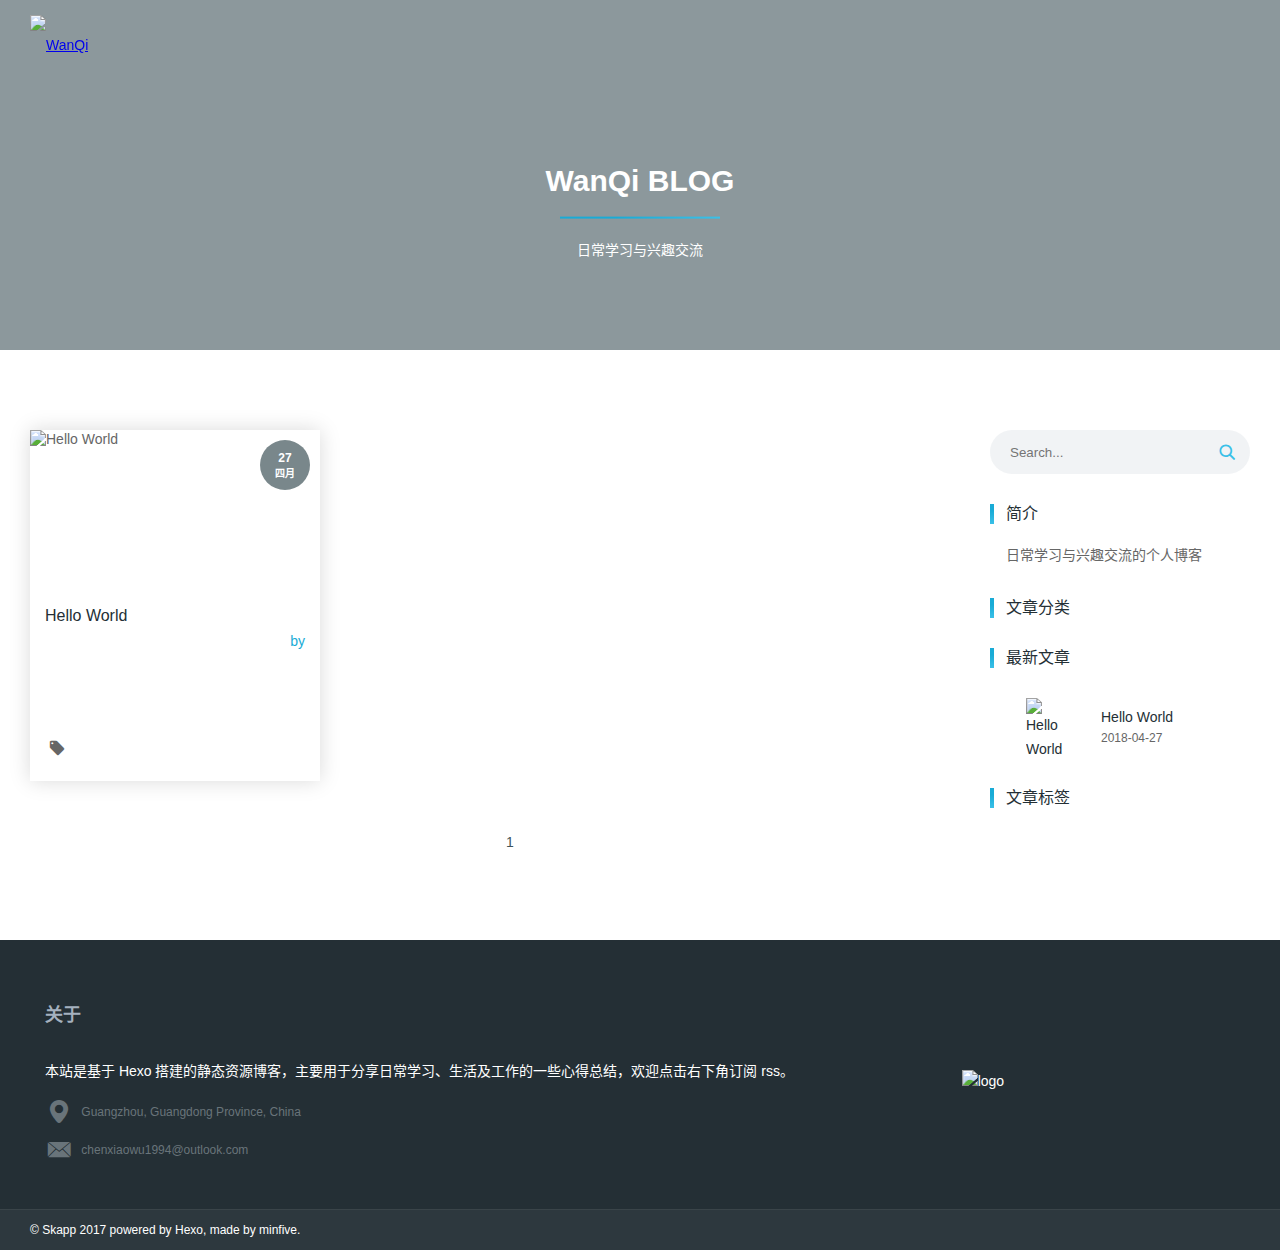
==== commit 18b4520c: "Site updated: 2018-05-02 14:48:23" ====
--- a/index.html
+++ b/index.html
@@ -1,616 +1 @@
-<!DOCTYPE html>
-
-
-
-  
-
-
-<html class="theme-next muse use-motion" lang="">
-<head>
-  <meta charset="UTF-8"/>
-<meta http-equiv="X-UA-Compatible" content="IE=edge" />
-<meta name="viewport" content="width=device-width, initial-scale=1, maximum-scale=1"/>
-<meta name="theme-color" content="#222">
-
-
-
-
-
-
-
-
-
-<meta http-equiv="Cache-Control" content="no-transform" />
-<meta http-equiv="Cache-Control" content="no-siteapp" />
-
-
-
-
-
-
-
-
-
-
-
-
-
-
-
-
-  
-  
-  <link href="/lib/fancybox/source/jquery.fancybox.css?v=2.1.5" rel="stylesheet" type="text/css" />
-
-
-
-
-
-
-
-<link href="/lib/font-awesome/css/font-awesome.min.css?v=4.6.2" rel="stylesheet" type="text/css" />
-
-<link href="/css/main.css?v=5.1.4" rel="stylesheet" type="text/css" />
-
-
-  <link rel="apple-touch-icon" sizes="180x180" href="/images/apple-touch-icon-next.png?v=5.1.4">
-
-
-  <link rel="icon" type="image/png" sizes="32x32" href="/images/favicon-32x32-next.png?v=5.1.4">
-
-
-  <link rel="icon" type="image/png" sizes="16x16" href="/images/favicon-16x16-next.png?v=5.1.4">
-
-
-  <link rel="mask-icon" href="/images/logo.svg?v=5.1.4" color="#222">
-
-
-
-
-
-  <meta name="keywords" content="Hexo, NexT" />
-
-
-
-
-
-
-
-
-
-
-<meta property="og:type" content="website">
-<meta property="og:title" content="Hexo">
-<meta property="og:url" content="http://yoursite.com/index.html">
-<meta property="og:site_name" content="Hexo">
-<meta property="og:locale" content="default">
-<meta name="twitter:card" content="summary">
-<meta name="twitter:title" content="Hexo">
-
-
-
-<script type="text/javascript" id="hexo.configurations">
-  var NexT = window.NexT || {};
-  var CONFIG = {
-    root: '/',
-    scheme: 'Muse',
-    version: '5.1.4',
-    sidebar: {"position":"left","display":"post","offset":12,"b2t":false,"scrollpercent":false,"onmobile":false},
-    fancybox: true,
-    tabs: true,
-    motion: {"enable":true,"async":false,"transition":{"post_block":"fadeIn","post_header":"slideDownIn","post_body":"slideDownIn","coll_header":"slideLeftIn","sidebar":"slideUpIn"}},
-    duoshuo: {
-      userId: '0',
-      author: 'Author'
-    },
-    algolia: {
-      applicationID: '',
-      apiKey: '',
-      indexName: '',
-      hits: {"per_page":10},
-      labels: {"input_placeholder":"Search for Posts","hits_empty":"We didn't find any results for the search: ${query}","hits_stats":"${hits} results found in ${time} ms"}
-    }
-  };
-</script>
-
-
-
-  <link rel="canonical" href="http://yoursite.com/"/>
-
-
-
-
-
-  <title>Hexo</title>
-  
-
-
-
-
-
-
-
-
-</head>
-
-<body itemscope itemtype="http://schema.org/WebPage" lang="default">
-
-  
-  
-    
-  
-
-  <div class="container sidebar-position-left 
-  page-home">
-    <div class="headband"></div>
-
-    <header id="header" class="header" itemscope itemtype="http://schema.org/WPHeader">
-      <div class="header-inner"><div class="site-brand-wrapper">
-  <div class="site-meta ">
-    
-
-    <div class="custom-logo-site-title">
-      <a href="/"  class="brand" rel="start">
-        <span class="logo-line-before"><i></i></span>
-        <span class="site-title">Hexo</span>
-        <span class="logo-line-after"><i></i></span>
-      </a>
-    </div>
-      
-        <p class="site-subtitle"></p>
-      
-  </div>
-
-  <div class="site-nav-toggle">
-    <button>
-      <span class="btn-bar"></span>
-      <span class="btn-bar"></span>
-      <span class="btn-bar"></span>
-    </button>
-  </div>
-</div>
-
-<nav class="site-nav">
-  
-
-  
-    <ul id="menu" class="menu">
-      
-        
-        <li class="menu-item menu-item-home">
-          <a href="/" rel="section">
-            
-              <i class="menu-item-icon fa fa-fw fa-home"></i> <br />
-            
-            Home
-          </a>
-        </li>
-      
-        
-        <li class="menu-item menu-item-archives">
-          <a href="/archives/" rel="section">
-            
-              <i class="menu-item-icon fa fa-fw fa-archive"></i> <br />
-            
-            Archives
-          </a>
-        </li>
-      
-
-      
-    </ul>
-  
-
-  
-</nav>
-
-
-
- </div>
-    </header>
-
-    <main id="main" class="main">
-      <div class="main-inner">
-        <div class="content-wrap">
-          <div id="content" class="content">
-            
-  <section id="posts" class="posts-expand">
-    
-      
-
-  
-
-  
-  
-  
-
-  <article class="post post-type-normal" itemscope itemtype="http://schema.org/Article">
-  
-  
-  
-  <div class="post-block">
-    <link itemprop="mainEntityOfPage" href="http://yoursite.com/2018/04/27/hello-world/">
-
-    <span hidden itemprop="author" itemscope itemtype="http://schema.org/Person">
-      <meta itemprop="name" content="John Doe">
-      <meta itemprop="description" content="">
-      <meta itemprop="image" content="/images/avatar.gif">
-    </span>
-
-    <span hidden itemprop="publisher" itemscope itemtype="http://schema.org/Organization">
-      <meta itemprop="name" content="Hexo">
-    </span>
-
-    
-      <header class="post-header">
-
-        
-        
-          <h1 class="post-title" itemprop="name headline">
-                
-                <a class="post-title-link" href="/2018/04/27/hello-world/" itemprop="url">Hello World</a></h1>
-        
-
-        <div class="post-meta">
-          <span class="post-time">
-            
-              <span class="post-meta-item-icon">
-                <i class="fa fa-calendar-o"></i>
-              </span>
-              
-                <span class="post-meta-item-text">Posted on</span>
-              
-              <time title="Post created" itemprop="dateCreated datePublished" datetime="2018-04-27T14:57:28+08:00">
-                2018-04-27
-              </time>
-            
-
-            
-
-            
-          </span>
-
-          
-
-          
-            
-          
-
-          
-          
-
-          
-
-          
-
-          
-
-        </div>
-      </header>
-    
-
-    
-    
-    
-    <div class="post-body" itemprop="articleBody">
-
-      
-      
-
-      
-        
-          
-            <p>Welcome to <a href="https://hexo.io/" target="_blank" rel="noopener">Hexo</a>! This is your very first post. Check <a href="https://hexo.io/docs/" target="_blank" rel="noopener">documentation</a> for more info. If you get any problems when using Hexo, you can find the answer in <a href="https://hexo.io/docs/troubleshooting.html" target="_blank" rel="noopener">troubleshooting</a> or you can ask me on <a href="https://github.com/hexojs/hexo/issues" target="_blank" rel="noopener">GitHub</a>.</p>
-<h2 id="Quick-Start"><a href="#Quick-Start" class="headerlink" title="Quick Start"></a>Quick Start</h2><h3 id="Create-a-new-post"><a href="#Create-a-new-post" class="headerlink" title="Create a new post"></a>Create a new post</h3><figure class="highlight bash"><table><tr><td class="gutter"><pre><span class="line">1</span><br></pre></td><td class="code"><pre><span class="line">$ hexo new <span class="string">"My New Post"</span></span><br></pre></td></tr></table></figure>
-<p>More info: <a href="https://hexo.io/docs/writing.html" target="_blank" rel="noopener">Writing</a></p>
-<h3 id="Run-server"><a href="#Run-server" class="headerlink" title="Run server"></a>Run server</h3><figure class="highlight bash"><table><tr><td class="gutter"><pre><span class="line">1</span><br></pre></td><td class="code"><pre><span class="line">$ hexo server</span><br></pre></td></tr></table></figure>
-<p>More info: <a href="https://hexo.io/docs/server.html" target="_blank" rel="noopener">Server</a></p>
-<h3 id="Generate-static-files"><a href="#Generate-static-files" class="headerlink" title="Generate static files"></a>Generate static files</h3><figure class="highlight bash"><table><tr><td class="gutter"><pre><span class="line">1</span><br></pre></td><td class="code"><pre><span class="line">$ hexo generate</span><br></pre></td></tr></table></figure>
-<p>More info: <a href="https://hexo.io/docs/generating.html" target="_blank" rel="noopener">Generating</a></p>
-<h3 id="Deploy-to-remote-sites"><a href="#Deploy-to-remote-sites" class="headerlink" title="Deploy to remote sites"></a>Deploy to remote sites</h3><figure class="highlight bash"><table><tr><td class="gutter"><pre><span class="line">1</span><br></pre></td><td class="code"><pre><span class="line">$ hexo deploy</span><br></pre></td></tr></table></figure>
-<p>More info: <a href="https://hexo.io/docs/deployment.html" target="_blank" rel="noopener">Deployment</a></p>
-
-          
-        
-      
-    </div>
-    
-    
-    
-
-    
-
-    
-
-    
-
-    <footer class="post-footer">
-      
-
-      
-
-      
-
-      
-      
-        <div class="post-eof"></div>
-      
-    </footer>
-  </div>
-  
-  
-  
-  </article>
-
-
-    
-  </section>
-
-  
-
-
-          </div>
-          
-
-
-          
-
-        </div>
-        
-          
-  
-  <div class="sidebar-toggle">
-    <div class="sidebar-toggle-line-wrap">
-      <span class="sidebar-toggle-line sidebar-toggle-line-first"></span>
-      <span class="sidebar-toggle-line sidebar-toggle-line-middle"></span>
-      <span class="sidebar-toggle-line sidebar-toggle-line-last"></span>
-    </div>
-  </div>
-
-  <aside id="sidebar" class="sidebar">
-    
-    <div class="sidebar-inner">
-
-      
-
-      
-
-      <section class="site-overview-wrap sidebar-panel sidebar-panel-active">
-        <div class="site-overview">
-          <div class="site-author motion-element" itemprop="author" itemscope itemtype="http://schema.org/Person">
-            
-              <p class="site-author-name" itemprop="name">John Doe</p>
-              <p class="site-description motion-element" itemprop="description"></p>
-          </div>
-
-          <nav class="site-state motion-element">
-
-            
-              <div class="site-state-item site-state-posts">
-              
-                <a href="/archives/">
-              
-                  <span class="site-state-item-count">1</span>
-                  <span class="site-state-item-name">posts</span>
-                </a>
-              </div>
-            
-
-            
-
-            
-
-          </nav>
-
-          
-
-          
-
-          
-          
-
-          
-          
-
-          
-
-        </div>
-      </section>
-
-      
-
-      
-
-    </div>
-  </aside>
-
-
-        
-      </div>
-    </main>
-
-    <footer id="footer" class="footer">
-      <div class="footer-inner">
-        <div class="copyright">&copy; <span itemprop="copyrightYear">2018</span>
-  <span class="with-love">
-    <i class="fa fa-user"></i>
-  </span>
-  <span class="author" itemprop="copyrightHolder">John Doe</span>
-
-  
-</div>
-
-
-  <div class="powered-by">Powered by <a class="theme-link" target="_blank" href="https://hexo.io">Hexo</a></div>
-
-
-
-  <span class="post-meta-divider">|</span>
-
-
-
-  <div class="theme-info">Theme &mdash; <a class="theme-link" target="_blank" href="https://github.com/iissnan/hexo-theme-next">NexT.Muse</a> v5.1.4</div>
-
-
-
-
-        
-
-
-
-
-
-
-
-        
-      </div>
-    </footer>
-
-    
-      <div class="back-to-top">
-        <i class="fa fa-arrow-up"></i>
-        
-      </div>
-    
-
-    
-
-  </div>
-
-  
-
-<script type="text/javascript">
-  if (Object.prototype.toString.call(window.Promise) !== '[object Function]') {
-    window.Promise = null;
-  }
-</script>
-
-
-
-
-
-
-
-
-
-  
-
-
-
-
-
-
-
-
-
-
-
-
-  
-  
-    <script type="text/javascript" src="/lib/jquery/index.js?v=2.1.3"></script>
-  
-
-  
-  
-    <script type="text/javascript" src="/lib/fastclick/lib/fastclick.min.js?v=1.0.6"></script>
-  
-
-  
-  
-    <script type="text/javascript" src="/lib/jquery_lazyload/jquery.lazyload.js?v=1.9.7"></script>
-  
-
-  
-  
-    <script type="text/javascript" src="/lib/velocity/velocity.min.js?v=1.2.1"></script>
-  
-
-  
-  
-    <script type="text/javascript" src="/lib/velocity/velocity.ui.min.js?v=1.2.1"></script>
-  
-
-  
-  
-    <script type="text/javascript" src="/lib/fancybox/source/jquery.fancybox.pack.js?v=2.1.5"></script>
-  
-
-
-  
-
-
-  <script type="text/javascript" src="/js/src/utils.js?v=5.1.4"></script>
-
-  <script type="text/javascript" src="/js/src/motion.js?v=5.1.4"></script>
-
-
-
-  
-  
-
-  
-
-  
-
-
-  <script type="text/javascript" src="/js/src/bootstrap.js?v=5.1.4"></script>
-
-
-
-  
-
-
-  
-
-
-
-
-	
-
-
-
-
-
-  
-
-
-
-
-
-  
-
-
-
-
-
-
-
-
-
-
-
-
-  
-
-
-
-
-
-  
-
-  
-
-  
-
-  
-  
-
-  
-
-  
-
-  
-
-</body>
-</html>
+<!DOCTYPE html><html lang="zh-cn"><head><meta charset="utf-8"><title>WanQi BLOG</title><meta http-equiv="X-UA-Compatible" content="IE=Edge,chrome=1"><meta name="viewport" content="width=device-width,initial-scale=1,maximum-scale=1,user-scalable=no"><meta name="format-detection" content="telephone=no"><meta name="author" content="[object Object]"><meta name="designer" content="minfive"><meta name="keywords" content="minfive, minfive blog, 前端博客, 前端, 程序员, 前端开发, 全栈开发, node.js, javascript"><meta name="description" content="日常学习与兴趣交流的个人博客"><meta name="apple-mobile-web-app-capable" content="yes"><meta name="apple-mobile-web-app-status-bar-style" content="black"><meta name="format-detection" content="telephone=yes"><meta name="mobile-web-app-capable" content="yes"><meta name="robots" content="all"><link rel="canonical" href="http://yoursite.com/index.html"><link rel="icon" type="image/png" href="http://oo12ugek5.bkt.clouddn.com/blog/images/favicon.ico" sizes="32x32"><link rel="stylesheet" href="/scss/base/index.css"><link rel="alternate" href="/atom.xml" title="WanQi"><link rel="stylesheet" href="/scss/views/page/index.css"></head><body ontouchstart><div id="page-loading" class="page page-loading" style="background-image:url(http://oo12ugek5.bkt.clouddn.com/blog/images/loader.gif)"></div><div id="page" class="page js-hidden"><header id="page-header" class="page__header" style="background-image:url(http://oo12ugek5.bkt.clouddn.com/blog/images/banner-bg.jpg)"><nav class="page__navbar"><div class="page__container navbar-container"><a class="page__logo" href="/" title="WanQi" alt="WanQi"><img src="http://oo12ugek5.bkt.clouddn.com/images/logo-text-white.png" alt="WanQi"></a><nav class="page__nav"><ul class="nav__list clearfix"></ul></nav><button class="page__menu-btn" type="button"><i class="iconfont icon-menu"></i></button></div></nav><section class="page__info"><h1 class="info__title">WanQi BLOG</h1><hr class="info__hr"><p class="info__desc">日常学习与兴趣交流</p></section></header><main class="page__container page__main"><div class="page__content"><div class="page__posts clearfix"><div class="page__post"><article itemscope itemtype="http://schema.org/Article" class="page__mini-article"><div class="mini-article__cover"><img itemprop="image" src="http://oo12ugek5.bkt.clouddn.com/images/default_cover.png" alt="Hello World"><div itemprop="datePublished" content="" class="mini-article__date"><span class="date__day">27</span> <span class="date__month">四月</span></div><a itemprop="url" class="iconfont icon-enter" href="/2018/04/27/hello-world/"></a></div><div class="mini-article__info"><h3 itemprop="name" class="mini-article__title"><a itemprop="url" href="/2018/04/27/hello-world/" title="Hello World">Hello World</a></h3><p class="mini-article__author">by <span itemprop="author" itemscope itemtype="http://schema.org/Person"><a itemprop="url" href="" target="_blank"><span itemprop="name"></span></a></span></p><p itemprop="articleSection" class="min-article__desc"></p><div class="min-article__tags"><i class="iconfont icon-tab"></i><ul class="tags__list clearfix"></ul></div></div></article></div></div><nav class="page__paginator"><ul class="paginator__list clearfix"><li class="paginator__item"><span>1</span></li></ul></nav></div><aside class="page__sidebar"><form id="page-search-from" class="page__search-from" action="/search/"><label class="search-form__item"><input class="input" type="text" name="search" placeholder="Search..."> <i class="iconfont icon-search"></i></label></form><div class="sidebar__block"><h3 class="block__title">简介</h3><p class="block__text">日常学习与兴趣交流的个人博客</p></div><div class="sidebar__block"><h3 class="block__title">文章分类</h3></div><div class="sidebar__block"><h3 class="block__title">最新文章</h3><ul class="block-list latest-post-list"><li class="latest-post-item"><a href="/2018/04/27/hello-world/" title="Hello World"><div class="item__cover"><img src="http://oo12ugek5.bkt.clouddn.com/images/default_cover.png" alt="Hello World"></div><div class="item__info"><h3 class="item__title">Hello World</h3><span class="item__text">2018-04-27</span></div></a></li></ul></div><div class="sidebar__block"><h3 class="block__title">文章标签</h3><ul class="block-list tag-list clearfix"></ul></div></aside></main><footer class="page__footer"><section class="footer__top"><div class="page__container footer__container"><div class="footer-top__item footer-top__item--2"><h3 class="item__title">关于</h3><div class="item__content"><p class="item__text">本站是基于 Hexo 搭建的静态资源博客，主要用于分享日常学习、生活及工作的一些心得总结，欢迎点击右下角订阅 rss。</p><ul class="footer__contact-info"><li class="contact-info__item"><i class="iconfont icon-address"></i> <span>Guangzhou, Guangdong Province, China</span></li><li class="contact-info__item"><i class="iconfont icon-email2"></i> <span>chenxiaowu1994@outlook.com</span></li></ul></div></div><div class="footer-top__item footer__image"><img src="http://oo12ugek5.bkt.clouddn.com/images/qrcode.png" alt="logo" title="WanQi"></div></div></section><section class="footer__bottom"><div class="page__container footer__container"><p class="footer__copyright">© <a href="https://github.com/Mrminfive/hexo-theme-skapp" target="_blank">Skapp</a> 2017 powered by <a href="http://hexo.io/" target="_blank">Hexo</a>, made by <a href="https://github.com/Mrminfive" target="_blank">minfive</a>.</p><ul class="footer__social-network clearfix"></ul></div></section></footer><div id="back-top" class="back-top back-top--hidden js-hidden"><i class="iconfont icon-top"></i></div></div><script src="/js/common.js"></script></body></html>--- a/scss/base/index.css
+++ b/scss/base/index.css
@@ -0,0 +1 @@
+@charset "UTF-8";@font-face{font-family:iconfont;src:url(../../fonts/iconfont.eot?t=1503327386217);src:url(../../fonts/iconfont.eot?t=1503327386217#iefix) format("embedded-opentype"),url(../../fonts/iconfont.woff?t=1503327386217) format("woff"),url(../../fonts/iconfont.ttf?t=1503327386217) format("truetype"),url(../../fonts/iconfont.svg?t=1503327386217#iconfont) format("svg")}.iconfont{font-family:iconfont!important;font-size:inherit;font-style:normal;-webkit-font-smoothing:antialiased;-moz-osx-font-smoothing:grayscale}.icon-enter:before{content:"\e608"}.icon-menu:before{content:"\e6c1"}.icon-eye:before{content:"\e6c0"}.icon-tab:before{content:"\e694"}.icon-twitter:before{content:"\e8aa"}.icon-search:before{content:"\e60d"}.icon-weibo:before{content:"\e67f"}.icon-comment:before{content:"\e69a"}.icon-time:before{content:"\e61e"}.icon-douban:before{content:"\e796"}.icon-zhihu:before{content:"\e619"}.icon-write:before{content:"\e605"}.icon-loader:before{content:"\e604"}.icon-address:before{content:"\e603"}.icon-share:before{content:"\e669"}.icon-like:before{content:"\e60f"}.icon-github:before{content:"\e600"}.icon-rss:before{content:"\e7ea"}.icon-email2:before{content:"\e63d"}.icon-next:before{content:"\e60c"}.icon-prev:before{content:"\e63f"}.icon-email:before{content:"\e665"}.icon-thanks:before{content:"\e6cc"}.icon-telegram:before{content:"\e731"}.icon-top:before{content:"\e6cd"}.icon-category:before{content:"\e622"}.icon-quotes:before{content:"\e63a"}.icon-facebook:before{content:"\e601"}.icon-in:before{content:"\e602"}*{box-sizing:border-box}body{margin:0;padding:0;font-family:-apple-system,BlinkMacSystemFont,"Segoe UI",Helvetica,Arial,"PingFang SC","Lantinghei SC","Microsoft Yahei","Hiragino Sans GB","Microsoft Sans Serif","WenQuanYi Micro Hei",sans;font-size:14px;color:#666;line-height:1.7;background-color:#fff}.link{font-size:inherit;text-decoration:none;transition:color .3s}.link:hover{color:#3ac0e8}.clearfix::after{content:'';display:table;clear:both}.js-open{display:block!important}.js-hidden{display:none!important}.js-ease-out-leave{transition:transform .5s ease-out,opacity .5s ease-out!important}.js-ease-out-enter-active{transform:translateY(0)!important;opacity:1!important}.js-ease-out-leave-active{transform:translateY(40px);opacity:0}@keyframes animations{0%{transform-origin:center bottom;transform:translateY(-80px) scale(0);opacity:0}25%{transform-origin:center bottom;transform:translateY(-120px) scale(.25);opacity:.25}60%{transform-origin:center;transform:translateY(0) scale(.6);opacity:.5}100%{transform-origin:center;transform:translateY(0) scale(1);opacity:1}}.js-animation{animation:animations 1s linear forwards}@media screen and (min-width:736px){body .page__main{padding-top:80px;padding-bottom:80px}}@media screen and (min-width:980px){body .page__container{width:950px}body .page__sidebar{width:260px;margin-top:0}body .page__content{-ms-flex:1;flex:1}}@media screen and (min-width:1280px){body .page__container{width:1250px}}.page{position:relative;display:-ms-flexbox;display:flex;-ms-flex-direction:column;flex-direction:column;min-height:100vh}.page__container{-ms-flex:1;flex:1;position:relative;width:100%;margin:0 auto;padding:0 15px}.page__main{display:-ms-flexbox;display:flex;-ms-flex-wrap:wrap;flex-wrap:wrap;padding-top:40px;padding-bottom:40px}.page__content{width:100%}.page__sidebar{width:100%;margin-top:60px}@media screen and (max-width:736px){body .page__header--small .nav__list{background:#19abd6;background:linear-gradient(to right,#19abd6 35%,#3ac0e8 100%)}body .page__menu-btn{display:inline-block}body .page__navbar{height:60px}body .page__nav{position:absolute;top:100%;left:0;width:100%;transform-origin:top;transform:translateY(-20%) scaleY(.8);opacity:0;z-index:-1;display:none}body .page__nav--open{transform:translateY(0) scaleY(1);opacity:1}body .page__nav .nav__list{border-top:1px solid rgba(255,255,255,.1);padding:0 15px}body .page__nav .nav__item{float:none;text-align:right;margin-top:10px}body .page__nav .nav__item>a{height:40px;line-height:40px}body .page__logo{margin:0}}.page__header{display:block;position:relative;height:350px;background:center no-repeat;background-size:cover;color:#fff}.page__header::before{content:'';position:absolute;height:100%;width:100%;background-color:rgba(64,84,90,.6)}.page__header--small .page__navbar{height:60px;background:#19abd6;background:linear-gradient(to right,#19abd6 35%,#3ac0e8 100%)}.page__header--small .page__logo{margin:0}.page__header--small .page__nav .nav__item a:hover{color:#0e627b}.page__small-header{height:40px}.page__navbar{position:fixed;top:0;left:0;width:100%;background-color:transparent;height:90px;transition:height .3s;z-index:100}.page__navbar .navbar-container{display:-ms-flexbox;display:flex;-ms-flex-pack:justify;justify-content:space-between;-ms-flex-align:center;align-items:center}.page__logo{display:block;height:60px;line-height:60px;margin:15px 0;text-align:center;transition:margin .3s}.page__logo>img{display:block;height:100%}.page__nav{transition:transform .3s,opacity .3s}.page__nav .nav__list{margin:0;padding:0;border-color:transparent;transition:border-color .3s}.page__nav .nav__item{float:left;list-style:none}.page__nav .nav__item>a{display:block;height:60px;line-height:60px;padding:0 15px;font-size:inherit;text-decoration:none;transition:color .3s;color:#fff}.page__nav .nav__item>a:hover{color:#19abd6}.page__info{position:absolute;left:0;top:calc(50% + 45px);transform:translateY(-50%);display:block;width:100%;text-align:center}.page__info .info__title{margin:0;font-size:30px;font-weight:700;line-height:1.1}.page__info .info__hr{margin:20px auto;height:2px;width:160px;border:0;color:#19abd6;background:#19abd6;background:linear-gradient(to right,#19abd6 35%,#3ac0e8 100%)}.page__info .info__desc{font-size:14px}.page__menu-btn{display:none;border:0;background:0 0;outline:0;-webkit-appearance:none;-moz-appearance:none;appearance:none;cursor:pointer;padding:10px;color:#fff;font-size:28px}.page__menu-btn>i{display:block}.page__paginator{margin-top:45px;line-height:1;text-align:center}.paginator__list{display:inline-block;margin:0;padding:0;list-style:none}.paginator__item{float:left}.paginator__item+.paginator__item{margin-left:5px}.paginator__item>a{display:block;height:32px;width:32px;text-align:center;line-height:32px;border-radius:50%;overflow:hidden;background-color:#d8e5f3;color:#40545a;text-decoration:none;transition:background .3s}.paginator__item>a:hover{background-color:#8ab1db}.paginator__item>span{display:block;height:32px;width:32px;text-align:center;line-height:32px;border-radius:50%;overflow:hidden;background-color:transparent;color:#40545a;text-decoration:none}.page__search-from{display:block;font-size:12px}.page__search-from .search-form__item{position:relative;display:block}.page__search-from .search-form__item>input{display:block;width:100%;height:44px;padding:8px 46px 8px 20px;outline:0;color:inherit;border:none;border-radius:22px;-webkit-appearance:none;-moz-appearance:none;appearance:none;background-color:rgba(164,177,191,.15);box-shadow:none;transition:box-shadow .3s}.page__search-from .search-form__item>input:focus,.page__search-from .search-form__item>input:hover{box-shadow:inset 0 0 0 2px #3ac0e8}.page__search-from .search-form__item>i{position:absolute;top:50%;right:14px;transform:translateY(-50%);font-size:18px;color:#3ac0e8}.sidebar__img{display:block;width:100%;max-width:240px;margin:0 auto 30px}.sidebar__img>img{display:block;width:100%;height:auto}.sidebar__block{position:relative;display:block;width:100%}.sidebar__block .block__title{position:relative;color:#242f35;font-size:16px;padding-left:16px;margin:30px auto 20px;font-weight:400;height:20px;line-height:20px}.sidebar__block .block__title:before{content:'';display:block;position:absolute;width:4px;height:100%;top:0;left:0;z-index:-1;background:#19abd6;background:linear-gradient(to bottom,#19abd6 35%,#3ac0e8 100%) left center no-repeat;background-size:100%}.sidebar__block .block__text{margin:0;padding-left:16px}.sidebar__block .block-list{margin:0;margin-top:30px;padding:0;padding-left:16px;width:100%;color:#242f35}.sidebar__block .block-list-item{list-style:none;width:100%;padding-bottom:10px;border-bottom:1px dotted #d8e5f3}.sidebar__block .block-list-item+.block-list-item{margin-top:10px}.sidebar__block .block-list-item .block-list-link{font-size:inherit;text-decoration:none;transition:color .3s;color:#242f35}.sidebar__block .block-list-item .block-list-link:hover{color:#19abd6}.sidebar__block .block-list-item .block-list-count{margin-left:5px;color:#19abd6}.sidebar__block .block-list-item .block-list-count::before{content:'('}.sidebar__block .block-list-item .block-list-count::after{content:')'}.sidebar__block .tag-list{margin-top:-5px;margin-right:-10px}.sidebar__block .tag-item{float:left;list-style:none;margin-right:10px;margin-top:5px}.sidebar__block .tag-link{display:block;height:34px;border:2px solid #d8e5f3;border-radius:34px;font-size:12px;line-height:22px;color:#242f35;padding:4px 10px;text-decoration:none;transition:color .3s,border-color .3s}.sidebar__block .tag-link:hover{color:#19abd6;border-color:#19abd6}.sidebar__block .latest-post-item{list-style:none;width:100%}.sidebar__block .latest-post-item+.latest-post-item{margin-top:10px}.sidebar__block .latest-post-item>a{display:-ms-flexbox;display:flex;-ms-flex-align:center;align-items:center;width:100%;text-decoration:none;color:#242f35}.sidebar__block .latest-post-item>a:hover .item__title{color:#19abd6}.sidebar__block .latest-post-item .item__cover{position:relative;display:block;width:80px;height:60px;overflow:hidden}.sidebar__block .latest-post-item .item__cover>img{position:absolute;top:50%;left:50%;transform:translate(-50%,-50%);display:block;height:100%}.sidebar__block .latest-post-item .item__info{display:block;width:calc(100% - 80px);padding:8px 15px;line-height:1.4}.sidebar__block .latest-post-item .item__title{margin:0;font-weight:400;font-size:14px;overflow:hidden;text-overflow:ellipsis;white-space:nowrap;transition:color .3s}.sidebar__block .latest-post-item .item__text{font-size:12px;color:#666;overflow:hidden;text-overflow:ellipsis;white-space:nowrap}@media screen and (max-width:980px){body .footer__bottom{padding:30px 0}body .footer__container{-ms-flex-direction:column;flex-direction:column}body .footer__copyright{margin-bottom:10px}}.footer__top{padding:30px 0;background-color:#242f35;border-bottom:1px solid rgba(255,255,255,.1);color:#fff}.footer__top .footer__container{-ms-flex-align:start;align-items:flex-start}.footer__bottom{display:block;background-color:#2d383e;color:#fff;padding:10px 0}.footer__bottom a{font-size:inherit;text-decoration:none;transition:color .3s;color:#fff}.footer__bottom a:hover{color:#19abd6}.footer__container{display:-ms-flexbox;display:flex;-ms-flex-pack:justify;justify-content:space-between;-ms-flex-align:center;align-items:center}.footer-top__item,.footer-top__item--2{-ms-flex:1;flex:1;width:100%;padding:0 15px 15px}.footer-top__item--2{-ms-flex:2;flex:2}.footer-top__item .item__title,.footer-top__item--2 .item__title{color:#a4b1bf;font-size:18px;margin:30px 0;text-transform:capitalize}.footer-top__list{list-style:none;margin:0;padding:0}.footer-top__list .list-item+.list-item{margin-top:12px}.footer-top__list .list-item>a{font-size:inherit;text-decoration:none;transition:color .3s;color:#fff}.footer-top__list .list-item>a:hover{color:#19abd6}.footer__contact-info{margin:0;padding:0;list-style:none;line-height:1}.footer__contact-info .contact-info__item{color:#69747a;font-size:12px}.footer__contact-info .contact-info__item+.contact-info__item{margin-top:10px}.footer__contact-info .contact-info__item i{font-size:28px;margin-right:5px;vertical-align:middle}.footer__contact-info .contact-info__item span{vertical-align:middle}.footer__image{display:-ms-flexbox;display:flex;-ms-flex-align:center;align-items:center;-ms-flex-pack:center;justify-content:center;-ms-flex-item-align:stretch;align-self:stretch}.footer__image>img{display:block;width:100%;height:auto;max-width:160px;margin-top:30px}.footer__copyright{margin:0;font-size:12px;text-align:center}.footer__social-network{margin:0;padding:0;list-style:none;font-size:24px;line-height:1.2}.footer__social-network .social-network__item{float:left;transition:transform .3s}.footer__social-network .social-network__item:hover{transform:rotate(360deg)}.footer__social-network .social-network__item+.social-network__item{margin-left:15px}.back-top{position:fixed;display:block;width:50px;height:50px;font-size:25px;right:1em;bottom:3em;text-align:center;color:#fff;transition:background .3s,opacity .3s;background:#19abd6;background:linear-gradient(to right,#19abd6 35%,#3ac0e8 100%);background-size:200% auto;border-radius:50%;cursor:pointer;opacity:1;z-index:100}.back-top:hover{background-position:right center}.back-top>i{display:inline-block;line-height:50px}.back-top--hidden{opacity:0}.page-loading{background:center no-repeat;background-size:auto}--- a/scss/views/page/index.css
+++ b/scss/views/page/index.css
@@ -0,0 +1 @@
+.clearfix::after{content:'';display:table;clear:both}@media screen and (min-width:980px){body .mini-article__cover{height:160px}}.page__mini-article{width:100%;background-color:#fff;box-shadow:0 0 20px rgba(0,0,0,.15);transition:box-shadow .3s;line-height:1.4}.page__mini-article:hover{box-shadow:0 0 20px rgba(0,0,0,.2)}.page__mini-article:hover .mini-article__cover::before{background-color:rgba(30,200,252,.9)}.page__mini-article:hover .mini-article__cover>a{transform:translate(-50%,-50%) rotateX(180deg) rotateZ(-360deg) scale(1);opacity:1}.mini-article__cover{position:relative;overflow:hidden;width:100%;height:auto}.mini-article__cover::before{content:'';position:absolute;display:block;width:100%;height:100%;top:0;left:0;z-index:1;background-color:transparent;transition:background .3s}.mini-article__cover>img{display:block;width:100%}.mini-article__cover>a{font-size:inherit;text-decoration:none;transition:color .3s;position:absolute;top:50%;left:50%;transform:translate(-50%,-50%) rotateX(180deg) rotateZ(0) scale(.5);opacity:0;display:block;color:#fff;z-index:2;font-size:28px;transition:transform .3s,opacity .3s}.mini-article__cover>a:hover{color:#0e627b}.mini-article__date{position:absolute;top:10px;right:10px;display:-ms-flexbox;display:flex;-ms-flex-direction:column;flex-direction:column;-ms-flex-pack:center;justify-content:center;-ms-flex-align:center;align-items:center;width:50px;height:50px;border-radius:50%;color:#fff;font-weight:700;text-align:center;background-color:rgba(64,84,90,.7);line-height:1}.mini-article__date>span{display:block}.mini-article__date .date__day{font-size:12px}.mini-article__date .date__month{font-size:10px;margin-top:5px}.mini-article__info{padding:15px}.mini-article__title{font-size:16px;margin:0;font-weight:400;overflow:hidden;text-overflow:ellipsis;white-space:nowrap}.mini-article__title>a{font-size:inherit;text-decoration:none;transition:color .3s;color:#242f35}.mini-article__title>a:hover{color:#19abd6}.mini-article__author{display:block;margin:0;margin-top:5px;color:#19abd6;text-align:right}.mini-article__author span a{color:#19abd6;text-decoration:none}.min-article__desc{overflow:hidden;display:-webkit-box;-webkit-line-clamp:2;-webkit-box-orient:vertical;word-break:break-all;line-height:26px;height:52px}.min-article__tags>i{font-size:24px;vertical-align:middle;margin-right:5px}.min-article__tags .tags__list{display:inline-block;margin:0;padding:0;list-style:none;vertical-align:middle}.min-article__tags .tags__item{float:left}.min-article__tags .tags__item>a{font-size:inherit;text-decoration:none;transition:color .3s;color:#666}.min-article__tags .tags__item>a:hover{color:#19abd6}.min-article__tags .tags__item+.tags__item::before{content:', '}@media screen and (min-width:980px){body .page__posts{margin-top:-30px;margin-right:-30px}body .page__post{width:300px}}@media screen and (min-width:1280px){body .page__post{width:290px}}.page__posts{margin-top:-30px;margin-right:0}.page__post{float:left;width:100%;margin-top:30px;margin-right:30px}